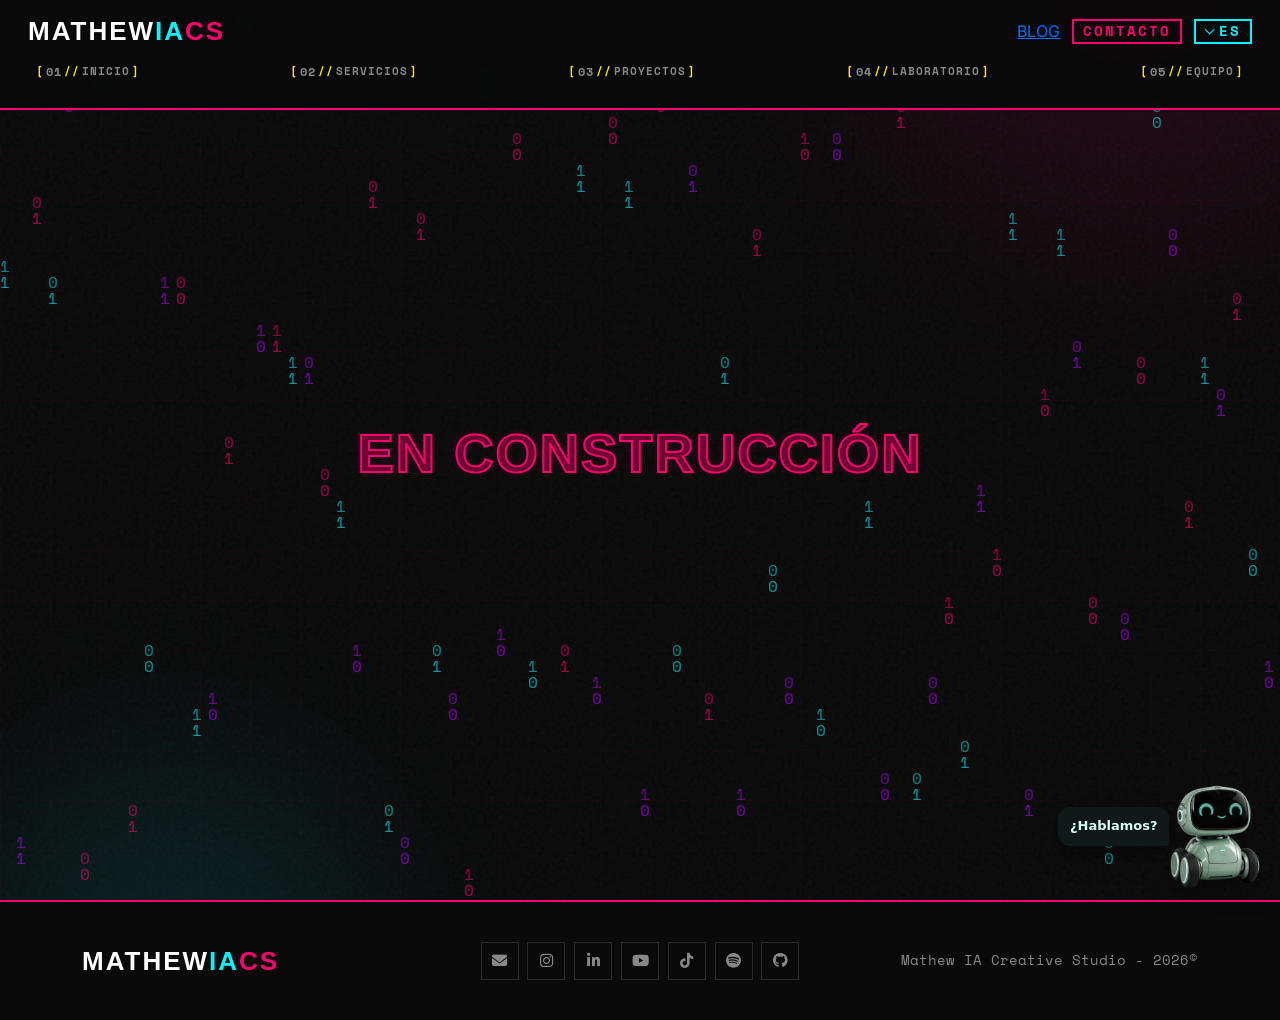
==== blog.html @ 9bd43b40 "Add files via upload" ====
<!DOCTYPE html>
<html lang="es">
<head>
    <meta charset="UTF-8">
    <meta name="viewport" content="width=device-width, initial-scale=1.0">
    <meta name="theme-color" content="#0a0a0a">
    <meta name="description" content="Blog de MATHEWIACS: ideas, procesos y experimentos sobre diseño, branding e inteligencia artificial.">
    <meta name="robots" content="index, follow">
    <meta property="og:type" content="website">
    <meta property="og:locale" content="es_ES">
    <meta property="og:title" content="MATHEWIACS | Blog">
    <meta property="og:description" content="Ideas, procesos y experimentos sobre diseño, branding e IA.">
    <link rel="icon" href="favicon.svg" type="image/svg+xml">
    <link rel="canonical" href="https://mathewiacs.com/blog.html">
    <meta property="og:url" content="https://mathewiacs.com/blog.html">
    <meta property="og:image" content="https://mathewiacs.com/og-image.png">
    <meta property="og:image:width" content="1200">
    <meta property="og:image:height" content="630">
    <meta name="twitter:card" content="summary_large_image">
    <title>MATHEWIACS | Blog</title>
    <link rel="preconnect" href="https://fonts.googleapis.com">
    <link rel="preconnect" href="https://fonts.gstatic.com" crossorigin>
    <link rel="preconnect" href="https://cdn.jsdelivr.net" crossorigin>
    <link href="https://cdn.jsdelivr.net/npm/bootstrap@5.3.0/dist/css/bootstrap.min.css" rel="stylesheet">
    <link rel="stylesheet" href="https://cdnjs.cloudflare.com/ajax/libs/font-awesome/6.4.0/css/all.min.css">
    <link href="https://fonts.googleapis.com/css2?family=Space+Mono:wght@400;700&family=Syncopate:wght@700&family=Inter:wght@400&display=swap" rel="stylesheet">
    <!-- global.css: hoja de estilos única de toda la web -->
    <link rel="stylesheet" href="assets/css/global.css">
</head>
<body>
    <div class="grid-bg"></div>
    <div class="noise"></div>

    <nav class="navbar navbar-expand-lg">
        <div class="container">
            <a class="navbar-brand" href="index.html" aria-label="MATHEWIACS"><span class="brand-main">MATHEW</span><span class="brand-ia">IA</span><span class="brand-cs">CS</span></a>
            <div class="header-actions">
                <a class="header-blog" href="blog.html" aria-current="page">BLOG</a>
                <a class="header-contact" href="contacto.html" data-i18n="k06">CONTACTO</a>
                <details class="language-picker">
                    <summary class="language-select" aria-label="Seleccionar idioma" data-i18n-aria="a01">
                        <span class="selected-language" aria-hidden="true"></span>
                    </summary>
                    <div class="language-options" role="radiogroup" aria-label="Idiomas disponibles" data-i18n-aria="a02">
                        <label class="language-option" lang="es"><input type="radio" name="language" value="es" checked><span>ES</span></label>
                        <label class="language-option" lang="en"><input type="radio" name="language" value="en"><span>EN</span></label>
                        <label class="language-option" lang="fr"><input type="radio" name="language" value="fr"><span>FR</span></label>
                        <label class="language-option" lang="it"><input type="radio" name="language" value="it"><span>IT</span></label>
                    </div>
                </details>
            </div>
            <div class="navbar-collapse" id="navbarNav">
                <ul class="navbar-nav ms-auto align-items-center">
                    <li class="nav-item">
                        <a class="nav-link" href="index.html"><span class="nav-mark" aria-hidden="true">[</span><span class="nav-index" aria-hidden="true">01</span><span class="nav-separator" aria-hidden="true">//</span><span class="nav-label" data-i18n="k01">INICIO</span><span class="nav-mark" aria-hidden="true">]</span></a>
                    </li>
                    <li class="nav-item">
                        <a class="nav-link" href="servicios.html"><span class="nav-mark" aria-hidden="true">[</span><span class="nav-index" aria-hidden="true">02</span><span class="nav-separator" aria-hidden="true">//</span><span class="nav-label" data-i18n="k02">SERVICIOS</span><span class="nav-mark" aria-hidden="true">]</span></a>
                    </li>
                    <li class="nav-item">
                        <a class="nav-link" href="proyectos.html"><span class="nav-mark" aria-hidden="true">[</span><span class="nav-index" aria-hidden="true">03</span><span class="nav-separator" aria-hidden="true">//</span><span class="nav-label" data-i18n="k03">PROYECTOS</span><span class="nav-mark" aria-hidden="true">]</span></a>
                    </li>
                    <li class="nav-item">
                        <a class="nav-link" href="laboratorio.html"><span class="nav-mark" aria-hidden="true">[</span><span class="nav-index" aria-hidden="true">04</span><span class="nav-separator" aria-hidden="true">//</span><span class="nav-label" data-i18n="k04">LABORATORIO</span><span class="nav-mark" aria-hidden="true">]</span></a>
                    </li>
                    <li class="nav-item">
                        <a class="nav-link" href="equipo.html"><span class="nav-mark" aria-hidden="true">[</span><span class="nav-index" aria-hidden="true">05</span><span class="nav-separator" aria-hidden="true">//</span><span class="nav-label" data-i18n="k05">EQUIPO</span><span class="nav-mark" aria-hidden="true">]</span></a>
                    </li>
                </ul>
            </div>
        </div>
    </nav>

    <main class="hero page-sec uc-main" id="inicio">
        <div class="container">
            <div class="hero-content">
                <h1>
                    <span class="hero-word" data-text="EN CONSTRUCCIÓN">EN CONSTRUCCIÓN</span>
                </h1>
            </div>
        </div>
    </main>

    <footer style="position:relative;z-index:1">
        <div class="container">
            <div class="footer-bottom">
                <a class="navbar-brand footer-brand" href="index.html" aria-label="MATHEWIACS"><span class="brand-main">MATHEW</span><span class="brand-ia">IA</span><span class="brand-cs">CS</span></a>
                <div class="footer-social-bottom">
                    <a href="contacto.html" aria-label="Enviar correo" data-i18n-aria="a05"><i class="fas fa-envelope" aria-hidden="true"></i></a>
                    <a href="https://www.instagram.com/Mathew.IA.CreativeStudio" target="_blank" rel="noopener noreferrer" aria-label="Instagram"><i class="fab fa-instagram" aria-hidden="true"></i></a>
                    <a href="#" aria-label="LinkedIn"><i class="fab fa-linkedin-in" aria-hidden="true"></i></a>
                    <a href="#" aria-label="YouTube"><i class="fab fa-youtube" aria-hidden="true"></i></a>
                    <a href="#" aria-label="TikTok"><i class="fab fa-tiktok"></i></a>
                    <a href="#" aria-label="Spotify"><i class="fab fa-spotify" aria-hidden="true"></i></a>
                    <a href="https://github.com/mthweagle" target="_blank" rel="noopener noreferrer" aria-label="GitHub del estudio MATHEWIACS" data-i18n-aria="a04"><i class="fab fa-github" aria-hidden="true"></i></a>
                </div>
                <p class="footer-copy">Mathew IA Creative Studio - 2026©</p>
            </div>
        </div>
    </footer>

    <script src="assets/js/index.js"></script>
<div id="theo-widget"><div class="theo-robot"><img alt="THEO, robot verde menta con ruedas y pantalla LED" class="theo-image" decoding="async" loading="lazy" fetchpriority="low" height="640" src="assets/img/theo-640.webp" width="640"/><button aria-controls="theo-face" aria-expanded="false" aria-label="Abrir conversación con THEO" class="theo-trigger" type="button"></button><span aria-hidden="true" class="theo-hint">¿Hablamos?</span><section aria-hidden="true" aria-label="Chat con THEO" class="theo-face" id="theo-face" role="region"><header class="theo-head"><span>THEO <span class="theo-status" id="theo-status">● EN LÍNEA</span></span><button aria-label="Cerrar conversación" class="theo-close" type="button">×</button></header><div aria-label="Mensajes" aria-live="polite" aria-relevant="additions" class="theo-messages" role="log"></div><form autocomplete="off" class="theo-form"><label class="theo-sr" for="theo-input">Tu mensaje</label><input class="theo-input" id="theo-input" maxlength="500" placeholder="Escribe aquí…" required=""/><button aria-label="Enviar mensaje" class="theo-send" type="submit">➤</button></form></section></div></div>
<script src="assets/js/theo-chatbot.js" defer></script>


    <canvas id="rain-fx" aria-hidden="true"></canvas>
    <script>
    /* Lluvia binaria: 0 y 1 en los colores corporativos (variables de index.css) */
    (function () {
        if (window.matchMedia('(prefers-reduced-motion: reduce)').matches) return;
        var cv = document.getElementById('rain-fx');
        var ctx = cv.getContext('2d');
        var W, H, dpr, cols = [], F = 16;
        var cs = getComputedStyle(document.documentElement);
        function col(name, fallback) { return (cs.getPropertyValue(name) || fallback).trim() || fallback; }
        var COLORS = [col('--neon-cyan', '#00f5ff'), col('--neon-purple', '#bd00ff'), col('--neon-pink', '#ff006e')];

        function resize() {
            dpr = Math.min(window.devicePixelRatio || 1, 2);
            W = window.innerWidth; H = window.innerHeight;
            cv.width = W * dpr; cv.height = H * dpr;
            ctx.setTransform(dpr, 0, 0, dpr, 0, 0);
            cols = [];
            for (var i = 0; i < Math.ceil(W / F); i++) cols.push(Math.random() * H / F | 0);
        }
        window.addEventListener('resize', resize);
        resize();

        var last = 0;
        function loop(t) {
            if (t - last > 45) {
                last = t;
                ctx.globalCompositeOperation = 'destination-out';
                ctx.fillStyle = 'rgba(0,0,0,0.12)';
                ctx.fillRect(0, 0, W, H);
                ctx.globalCompositeOperation = 'source-over';
                ctx.font = F + 'px "Space Mono", monospace';
                for (var i = 0; i < cols.length; i++) {
                    ctx.fillStyle = COLORS[i % 3];
                    ctx.fillText(Math.random() < 0.5 ? '0' : '1', i * F, cols[i] * F);
                    cols[i] = (cols[i] * F > H && Math.random() > 0.975) ? 0 : cols[i] + 1;
                }
            }
            requestAnimationFrame(loop);
        }
        requestAnimationFrame(loop);
    })();
    </script>

    <canvas id="cursor-fx" aria-hidden="true"></canvas>
    <script>
    /* Cursor Constelación: solo aparece mientras mueves el ratón y se apaga al parar */
    (function () {
        if (window.matchMedia('(prefers-reduced-motion: reduce)').matches) return;
        var cv = document.getElementById('cursor-fx');
        var ctx = cv.getContext('2d');
        var W, H, dpr;
        function resize() {
            dpr = Math.min(window.devicePixelRatio || 1, 2);
            W = window.innerWidth; H = window.innerHeight;
            cv.width = W * dpr; cv.height = H * dpr;
            ctx.setTransform(dpr, 0, 0, dpr, 0, 0);
        }
        window.addEventListener('resize', resize);
        resize();

        /* Colores corporativos: se leen de las variables de global.css */
        var cs = getComputedStyle(document.documentElement);
        function hex(name, fallback) {
            var h = (cs.getPropertyValue(name) || fallback).trim().replace('#', '');
            if (h.length !== 6) h = fallback.replace('#', '');
            return [0, 2, 4].map(function (i) { return parseInt(h.substr(i, 2), 16); });
        }
        var COLORS = [hex('--neon-cyan', '#00f5ff'), hex('--neon-purple', '#bd00ff'), hex('--neon-pink', '#ff006e')];

        var rnd = function (a, b) { return a + Math.random() * (b - a); };
        var pick = function () { return COLORS[(Math.random() * COLORS.length) | 0]; };
        var light = function (c, k) { return [c[0] + (255 - c[0]) * k, c[1] + (255 - c[1]) * k, c[2] + (255 - c[2]) * k]; };
        var rgba = function (c, a) { return 'rgba(' + (c[0] | 0) + ',' + (c[1] | 0) + ',' + (c[2] | 0) + ',' + Math.max(0, a) + ')'; };
        function glow(x, y, R, c, a) {
            var g = ctx.createRadialGradient(x, y, 0, x, y, R);
            g.addColorStop(0, rgba(light(c, .8), a));
            g.addColorStop(.3, rgba(c, a * .7));
            g.addColorStop(1, rgba(c, 0));
            ctx.fillStyle = g;
            ctx.beginPath(); ctx.arc(x, y, R, 0, 6.2832); ctx.fill();
        }

        var ps = [], LINK = 70, lastX = -1, lastY = -1, running = false, prev = 0;

        window.addEventListener('pointermove', function (e) {
            if (e.pointerType === 'touch') return;
            var x = e.clientX, y = e.clientY;
            if (lastX < 0) { lastX = x; lastY = y; return; }
            if (Math.hypot(x - lastX, y - lastY) < 5) return; // solo si el cursor se mueve de verdad
            lastX = x; lastY = y;
            for (var i = 0; i < 2; i++) ps.push({ x: x + rnd(-30, 30), y: y + rnd(-30, 30), vx: rnd(-.3, .3), vy: rnd(-.3, .3), life: 0, ttl: rnd(1100, 1800), col: pick() });
            if (ps.length > 70) ps.splice(0, ps.length - 70);
            if (!running) { running = true; prev = performance.now(); requestAnimationFrame(loop); }
        }, { passive: true });
        document.addEventListener('pointerleave', function () { lastX = -1; });

        function loop(now) {
            var dt = Math.min(48, now - prev); prev = now;
            var k = dt / 16;
            ctx.clearRect(0, 0, W, H);
            ctx.globalCompositeOperation = 'lighter';
            ctx.lineWidth = 1;
            for (var i = ps.length - 1; i >= 0; i--) {
                var p = ps[i]; p.life += dt;
                if (p.life >= p.ttl) { ps.splice(i, 1); continue; }
                p.x += p.vx * k; p.y += p.vy * k;
            }
            for (var a = 0; a < ps.length; a++) {
                var A = ps[a], la = 1 - A.life / A.ttl;
                for (var b = a + 1; b < ps.length; b++) {
                    var B = ps[b], d = Math.hypot(A.x - B.x, A.y - B.y);
                    if (d > LINK) continue;
                    ctx.strokeStyle = rgba(A.col, (1 - d / LINK) * Math.min(la, 1 - B.life / B.ttl) * .7);
                    ctx.beginPath(); ctx.moveTo(A.x, A.y); ctx.lineTo(B.x, B.y); ctx.stroke();
                }
                glow(A.x, A.y, 5, A.col, la);
            }
            ctx.globalCompositeOperation = 'source-over';
            if (ps.length) requestAnimationFrame(loop);
            else { running = false; ctx.clearRect(0, 0, W, H); }
        }
    })();
    </script>
</body>
</html>
---- assets/css/global.css ----
/* =========================================================
   MATHEWIACS · global.css  (v3 · hoja ÚNICA)
   Aquí vive TODO el estilo de la web. Ya no existen
   index.css, equipo.css, contacto.css ni theo-chatbot.css.

   ÍNDICE
   1. Variables
   2. Estilos de la web, en este orden:
      base · cabecera · hero · botones · servicios · footer ·
      página Equipo · páginas internas (lluvia y bloque «en
      construcción») · página Contacto · responsive
   3. THEO · widget del chatbot
   4. Cursor constelación y lluvia de fondo
   5. Footer: marca · redes · crédito
   6. Mejoras de rendimiento y accesibilidad
   ========================================================= */


/* ---------------------------------------------------------
   1. VARIABLES
   --------------------------------------------------------- */
:root {
    /* Fondos y grises */
    --void: #0a0a0a;
    --concrete: #1a1a1a;
    --steel: #2a2a2a;
    --ash: #888888;
    --smoke: #cccccc;
    --white: #ffffff;

    /* Neones de marca (el script del cursor también los lee) */
    --neon-pink: #ff006e;
    --neon-cyan: #00f5ff;
    --neon-yellow: #ffea00;   /* confirmado con el CSS original */
    --yellow: var(--neon-yellow);   /* alias que usa la página de contacto */
    --neon-purple: #bd00ff;

    --gradient-neon: linear-gradient(135deg, #ff006e 0%, #bd00ff 50%, #00f5ff 100%);

    /* Tipografías (las carga el HTML desde Google Fonts) */
    --font-mono:    'Space Mono', monospace;
    --font-display: 'Syncopate', sans-serif;
    --font-body:    'Inter', sans-serif;

    /* Capas */
    --z-cursor: 9998;

    /* Alto de la cabecera en móvil (el JS lo ajusta con el alto real) */
    --header-h: 108px;
}


/* ---------------------------------------------------------
   2. ESTILOS DE LA WEB
   --------------------------------------------------------- */

/* ---------- BASE ---------- */
* {
    margin: 0;
    padding: 0;
    box-sizing: border-box;
}

html {
    scroll-behavior: smooth;
}

body {
    font-family: var(--font-body);
    background: var(--void);
    color: var(--smoke);
    line-height: 1.6;
    overflow-x: hidden;
}

h1, h2, h3, h4, h5, h6 {
    font-family: var(--font-display);
    font-weight: 700;
    text-transform: uppercase;
    letter-spacing: 2px;
}

::-webkit-scrollbar {
    width: 8px;
}

::-webkit-scrollbar-track {
    background: var(--void);
    border-left: 1px solid var(--steel);
}

::-webkit-scrollbar-thumb {
    background: var(--neon-pink);
}

/* ---------- FONDO (rejilla y ruido) ---------- */
.grid-bg {
    position: fixed;
    top: 0;
    left: 0;
    width: 100%;
    height: 100%;
    background-image:
        linear-gradient(rgba(255, 0, 110, 0.03) 1px, transparent 1px),
        linear-gradient(90deg, rgba(255, 0, 110, 0.03) 1px, transparent 1px);
    background-size: 50px 50px;
    z-index: -2;
    pointer-events: none;
}

.noise {
    position: fixed;
    top: 0;
    left: 0;
    width: 100%;
    height: 100%;
    background: url("data:image/svg+xml,%3Csvg viewBox='0 0 256 256' xmlns='http://www.w3.org/2000/svg'%3E%3Cfilter id='noise'%3E%3CfeTurbulence type='fractalNoise' baseFrequency='0.9' numOctaves='4' stitchTiles='stitch'/%3E%3C/filter%3E%3Crect width='100%25' height='100%25' filter='url(%23noise)'/%3E%3C/svg%3E");
    opacity: 0.04;
    z-index: -1;
    pointer-events: none;
}

/* ---------- CABECERA ---------- */
.navbar {
    position: fixed;
    top: 0;
    left: 0;
    right: 0;
    background: rgba(10, 10, 10, 0.95);
    backdrop-filter: blur(10px);
    padding: 1.2rem 0;
    z-index: 1000;
    border-bottom: 2px solid var(--neon-pink);
}

.navbar-brand {
    display: inline-flex;
    flex-shrink: 0;
    align-items: center;
    height: 25px;
    font-family: var(--font-display);
    font-size: 26px;
    font-weight: 700;
    color: var(--white) !important;
    letter-spacing: 2px;
    line-height: 25px;
    position: relative;
    text-decoration: none;
}

.navbar-brand .brand-main { color: var(--white); }
.navbar-brand .brand-ia { color: var(--neon-cyan); }
.navbar-brand .brand-cs { color: var(--neon-pink); }

.navbar-brand::after {
    position: absolute;
    inset: 0;
    content: attr(aria-label);
    color: #fff200;
    opacity: 0;
    pointer-events: none;
    clip-path: inset(0 0 42% 0);
    text-shadow: 2px 0 #fff200;
    animation: brand-glitch 6s steps(1, end) infinite;
}

@keyframes brand-glitch {
    0% { opacity: 0; transform: translateX(0); }
    0.6% { opacity: 0.9; transform: translateX(-3px); }
    1.2% { opacity: 0; transform: translateX(2px); }
    2% { opacity: 0.85; transform: translateX(3px); }
    2.8% { opacity: 0; transform: translateX(-1px); }
    3.6% { opacity: 0.75; transform: translateX(-2px); }
    4.4%, 100% { opacity: 0; transform: translateX(0); }
}

.navbar > .container {
    display: flex;
    width: calc(100% - 2rem) !important;
    max-width: none !important;
    margin-inline: auto;
    flex-wrap: wrap;
    align-items: center;
    gap: 0.65rem 1rem;
}

.header-actions {
    display: flex;
    align-items: center;
    gap: 0.75rem;
    margin-left: auto;
}

.header-contact {
    display: inline-flex;
    align-items: center;
    justify-content: center;
    height: 25px;
    min-height: 25px;
    padding: 0 0.55rem;
    border: 2px solid var(--neon-pink);
    color: var(--neon-pink);
    font-family: var(--font-mono);
    font-size: 0.85rem;
    font-weight: 600;
    letter-spacing: 2px;
    text-decoration: none;
    white-space: nowrap;
    transition: background 0.2s, color 0.2s;
}

.header-contact:hover {
    background: var(--neon-pink);
    color: var(--white);
}

.language-picker {
    position: relative;
    display: inline-flex;
    align-items: center;
    height: 25px;
}

.language-picker > summary { list-style: none; }
.language-picker > summary::-webkit-details-marker { display: none; }

.language-picker::before {
    content: '';
    position: absolute;
    left: 0.75rem;
    top: 12px;
    width: 0.45rem;
    height: 0.45rem;
    border-right: 1.5px solid var(--neon-cyan);
    border-bottom: 1.5px solid var(--neon-cyan);
    transform: translateY(-70%) rotate(45deg);
    pointer-events: none;
}

.language-select {
    display: inline-flex;
    align-items: center;
    width: 58px;
    height: 25px;
    padding: 0 0.2rem 0 1.45rem;
    border: 2px solid var(--neon-cyan);
    background: rgba(10, 10, 10, 0.96);
    color: var(--neon-cyan);
    font-family: var(--font-mono);
    font-size: 0.85rem;
    font-weight: 600;
    letter-spacing: 2px;
    line-height: 1;
    text-align: left;
    cursor: pointer;
}

.language-select:focus-visible,
.language-option:focus-within {
    outline: 1px solid var(--neon-cyan);
    outline-offset: 2px;
}

.selected-language { font-size: 0; }
.selected-language::before {
    content: 'ES';
    font-size: 0.85rem;
    font-weight: 600;
    letter-spacing: 2px;
}

.language-picker:has(input[value="en"]:checked) .selected-language::before { content: 'EN'; }
.language-picker:has(input[value="fr"]:checked) .selected-language::before { content: 'FR'; }
.language-picker:has(input[value="it"]:checked) .selected-language::before { content: 'IT'; }

.language-options {
    position: absolute;
    z-index: 1050;
    top: calc(100% + 4px);
    left: 0;
    width: 100%;
    padding: 0.25rem;
    border: 1px solid var(--neon-cyan);
    background: #0a0a0a;
    box-shadow: 0 8px 24px rgba(0, 0, 0, 0.55);
    display: none;
}

.language-picker[open] .language-options { display: block; }

.language-option {
    position: relative;
    display: block;
    width: 100%;
    padding: 0.5rem 0.6rem;
    border-left: 2px solid transparent;
    background: transparent;
    color: var(--ash);
    font-family: var(--font-mono);
    font-size: 0.85rem;
    font-weight: 600;
    letter-spacing: 2px;
    text-align: left;
    cursor: pointer;
}

.language-option input {
    position: absolute;
    width: 1px;
    height: 1px;
    opacity: 0;
}

.language-option:hover {
    background: rgba(255, 255, 255, 0.08);
    color: var(--white);
}

.language-option:has(input:checked) {
    border-left-color: var(--neon-cyan);
    color: var(--neon-cyan);
}

.navbar > .container > .navbar-collapse {
    display: flex !important;
    flex: 0 0 100%;
    flex-basis: 100% !important;
    width: 100%;
    min-width: 0;
}

.navbar-nav {
    width: 100%;
    flex-direction: row;
    flex-wrap: nowrap;
    justify-content: space-between;
    gap: 0.15rem;
}

.nav-link {
    display: flex;
    flex-direction: row;
    align-items: center;
    gap: 0.18em;
    color: var(--ash) !important;
    margin-left: 0;
    padding-inline: 0.25rem;
    font-family: var(--font-mono);
    font-size: 0.68rem;
    font-weight: 600;
    text-transform: uppercase;
    letter-spacing: 1px;
    transition: color 0.3s;
    position: relative;
    white-space: nowrap;
    text-decoration: none;
}

.nav-link:focus {
    outline: none;
}

.nav-index {
    font-size: 12px;
    line-height: 1;
    letter-spacing: 0.08em;
}

.nav-label { white-space: nowrap; }

.nav-link::before,
.nav-link::after { content: none; }

.nav-link .nav-mark,
.nav-link .nav-separator {
    color: var(--neon-yellow) !important;
}

.nav-link .nav-index,
.nav-link .nav-label {
    color: var(--ash) !important;
}

.nav-link.active .nav-mark,
.nav-link.active .nav-separator {
    color: var(--ash) !important;
}

.nav-link.active .nav-index,
.nav-link.active .nav-label {
    color: var(--neon-yellow) !important;
}

.nav-link:focus-visible {
    outline: 2px solid var(--neon-cyan);
    outline-offset: 4px;
}

/* ---------- HERO ---------- */
.hero {
    min-height: 100vh;
    display: flex;
    align-items: center;
    position: relative;
    padding: 140px 0 80px;
    overflow: hidden;
    background: var(--void);
}

.hero::before {
    content: '';
    position: absolute;
    top: -50%;
    right: -20%;
    width: 800px;
    height: 800px;
    background: radial-gradient(circle, rgba(255, 0, 110, 0.15) 0%, transparent 70%);
    filter: blur(60px);
    animation: pulse 8s ease-in-out infinite;
}

.hero::after {
    content: '';
    position: absolute;
    bottom: -40%;
    left: -10%;
    width: 600px;
    height: 600px;
    background: radial-gradient(circle, rgba(0, 245, 255, 0.12) 0%, transparent 70%);
    filter: blur(60px);
    animation: pulse 10s ease-in-out infinite reverse;
}

@keyframes pulse {
    0%, 100% { opacity: 0.5; transform: scale(1); }
    50% { opacity: 0.8; transform: scale(1.1); }
}

.hero-content {
    position: relative;
    z-index: 1;
}

.hero h1 {
    font-size: 5rem;
    line-height: 0.95;
    margin-bottom: 2rem;
    color: var(--white);
    position: relative;
}

.hero h1 .hero-bracket,
.hero h1 .hero-percent,
.hero h1 .hero-word {
    color: transparent;
    -webkit-text-stroke: 2px;
    position: relative;
    display: inline-block;
    vertical-align: baseline;
}

.hero h1 .hero-bracket {
    -webkit-text-stroke-color: var(--neon-yellow);
    text-shadow:
        0 0 3px rgba(255, 234, 0, 0.35),
        0 0 8px rgba(255, 234, 0, 0.15);
}

.hero h1 .hero-percent {
    -webkit-text-stroke-color: var(--white);
    text-shadow:
        0 0 3px rgba(255, 255, 255, 0.35),
        0 0 8px rgba(255, 255, 255, 0.15);
}

.hero h1 .hero-word {
    -webkit-text-stroke-color: var(--neon-pink);
    text-shadow:
        0 0 3px rgba(255, 0, 110, 0.35),
        0 0 8px rgba(255, 0, 110, 0.15);
}

.hero h1 .hero-word[data-text="SINTÉTICO"] {
    animation: neon-flicker 10s linear infinite;
}

@keyframes neon-flicker {
    0%   { opacity: 1; }
    1%   { opacity: 0.15; }
    2%   { opacity: 1; }
    3%   { opacity: 0.2; }
    4%   { opacity: 0.9; }
    5%   { opacity: 0.1; }
    6%   { opacity: 1; }
    7%   { opacity: 0.3; }
    8%   { opacity: 1; }
    9%   { opacity: 0.15; }
    10%  { opacity: 0; }
    11%  { opacity: 0.5; }
    12%  { opacity: 1; }
    100% { opacity: 1; }
}

.hero-description {
    font-family: var(--font-mono);
    font-size: 1.1rem;
    color: var(--ash);
    max-width: 700px;
    margin-bottom: 3rem;
    line-height: 1.9;
    border-left: 3px solid var(--neon-yellow);
    padding-left: 1.5rem;
}

.hero-yellow { color: var(--neon-yellow); }

.hero-buttons {
    display: flex;
    gap: 1.5rem;
    flex-wrap: wrap;
    margin-bottom: 4rem;
}

/* ---------- BOTONES ---------- */
.btn-brutal {
    background: var(--neon-pink);
    color: var(--white);
    padding: 1.2rem 3rem;
    border: none;
    font-family: var(--font-mono);
    font-weight: 700;
    font-size: 1rem;
    text-transform: uppercase;
    letter-spacing: 2px;
    text-decoration: none;
    display: inline-flex;
    align-items: center;
    gap: 0.8rem;
    transition: all 0.3s;
    position: relative;
    overflow: hidden;
}

.btn-brutal::before {
    content: '';
    position: absolute;
    top: 0;
    left: -100%;
    width: 100%;
    height: 100%;
    background: linear-gradient(90deg, transparent, rgba(255,255,255,0.2), transparent);
    transition: left 0.5s;
}

.btn-brutal:hover::before { left: 100%; }

.btn-brutal:hover {
    box-shadow: 0 0 40px rgba(255, 0, 110, 0.6);
    transform: translateY(-3px);
    color: var(--white);
}

.btn-brutal-outline {
    background: transparent;
    color: var(--neon-cyan);
    padding: 1.2rem 3rem;
    border: 2px solid var(--neon-cyan);
    font-family: var(--font-mono);
    font-weight: 700;
    font-size: 1rem;
    text-transform: uppercase;
    letter-spacing: 2px;
    text-decoration: none;
    display: inline-flex;
    align-items: center;
    gap: 0.8rem;
    transition: all 0.3s;
}

.btn-brutal-outline:hover {
    background: var(--neon-cyan);
    color: var(--void);
    box-shadow: 0 0 40px rgba(0, 245, 255, 0.5);
    transform: translateY(-3px);
}

/* ---------- SERVICIOS ---------- */
.services {
    padding: 140px 0;
    background: var(--concrete);
    position: relative;
    border-top: 1px solid var(--steel);
    border-bottom: 1px solid var(--steel);
}

.section-header { margin-bottom: 5rem; }

.section-label {
    display: inline-block;
    background: var(--neon-purple);
    color: var(--white);
    padding: 0.5rem 1.5rem;
    font-family: var(--font-mono);
    font-size: 0.8rem;
    font-weight: 700;
    text-transform: uppercase;
    letter-spacing: 2px;
    margin-bottom: 1.5rem;
}

.section-header h2 {
    font-size: 3.5rem;
    color: var(--white);
    margin-bottom: 1.5rem;
}

.section-header p {
    font-family: var(--font-mono);
    color: var(--ash);
    font-size: 1rem;
    max-width: 600px;
    line-height: 1.8;
}

.services-grid {
    display: grid;
    grid-template-columns: repeat(auto-fit, minmax(350px, 1fr));
    gap: 2rem;
}

.service-card {
    background: var(--void);
    border: 1px solid var(--steel);
    padding: 2.5rem;
    transition: all 0.4s;
    position: relative;
    overflow: hidden;
}

.service-card::before {
    content: '';
    position: absolute;
    top: 0;
    left: 0;
    width: 3px;
    height: 0;
    background: var(--gradient-neon);
    transition: height 0.4s;
}

.service-card:hover::before { height: 100%; }

.service-card:hover {
    border-color: var(--neon-pink);
    box-shadow: 0 0 30px rgba(255, 0, 110, 0.2);
    transform: translateY(-5px);
}

.service-icon {
    width: 70px;
    height: 70px;
    background: var(--void);
    border: 2px solid var(--neon-cyan);
    display: flex;
    align-items: center;
    justify-content: center;
    font-size: 2rem;
    color: var(--neon-cyan);
    margin-bottom: 1.5rem;
}

.service-card:nth-child(2) .service-icon { border-color: var(--neon-pink); color: var(--neon-pink); }
.service-card:nth-child(3) .service-icon { border-color: var(--neon-purple); color: var(--neon-purple); }

.service-card h3 {
    font-size: 1.4rem;
    margin-bottom: 1rem;
    color: var(--white);
}

.service-card p {
    font-family: var(--font-mono);
    color: var(--ash);
    margin-bottom: 1.5rem;
    line-height: 1.8;
    font-size: 0.9rem;
}

.service-tags {
    display: flex;
    flex-wrap: wrap;
    gap: 0.5rem;
}

.service-tag {
    background: transparent;
    border: 1px solid var(--steel);
    color: var(--ash);
    padding: 0.4rem 1rem;
    font-family: var(--font-mono);
    font-size: 0.75rem;
    text-transform: uppercase;
    letter-spacing: 1px;
    transition: all 0.3s;
}

.service-tag:hover {
    border-color: var(--neon-cyan);
    color: var(--neon-cyan);
}

/* ---------- FOOTER ---------- */
footer {
    background: var(--void);
    padding: 2.5rem 0;
    border-top: 2px solid var(--neon-pink);
}

.footer-bottom {
    display: grid;
    grid-template-columns: minmax(0, 1fr) 150px minmax(0, 1fr);
    align-items: center;
    gap: 24px;
    font-family: var(--font-mono);
    color: var(--ash);
    font-size: 0.85rem;
}

.footer-bottom p {
    margin: 0;
}

.footer-bottom > p { justify-self: start; }

.footer-social-bottom {
    display: flex;
    gap: 0.55rem;
    justify-self: end;
}

.footer-social-bottom a {
    width: 38px;
    height: 38px;
    background: transparent;
    border: 1px solid var(--steel);
    display: flex;
    align-items: center;
    justify-content: center;
    color: var(--ash);
    transition: all 0.3s;
    font-size: 0.95rem;
    text-decoration: none;
}

.footer-social-bottom a:hover {
    border-color: var(--neon-yellow);
    color: var(--neon-yellow);
    box-shadow: 0 0 20px rgba(255, 234, 0, 0.4);
}

/* ---------- RESPONSIVE ---------- */
@media (max-width: 992px) {
    .hero h1 { font-size: 3.5rem; }
    .services-grid { grid-template-columns: 1fr; }
}

@media (max-width: 768px) {
    .navbar > .container { flex-wrap: wrap; }
    .navbar-brand { font-size: 1.1rem; }
    .navbar > .container > .navbar-collapse {
        flex-basis: 100% !important;
        width: 100%;
    }
    .navbar-nav {
        width: 100%;
        flex-wrap: wrap;
        justify-content: flex-start;
        gap: 0.25rem 0.5rem;
    }
    .nav-link { margin-left: 0; font-size: 0.75rem; }
    .hero h1 { font-size: 2.5rem; }
    .hero-description { font-size: 1rem; }
    .section-header h2 { font-size: 2.3rem; }
}

/* ===== Mapa animado del footer ===== */
.footer-location-map {
    width: 150px;
    justify-self: center;
    color: var(--neon-yellow);
    line-height: 0;
}

.footer-location-map svg {
    display: block;
    width: 100%;
    height: auto;
    overflow: visible;
}

.fm-land {
    fill: none;
    stroke: currentColor;
    stroke-width: 3.5;
    stroke-linejoin: round;
    filter: url(#fm-neon);
}

.fm-pin {
    fill: currentColor;
    filter: url(#fm-neon);
}

.fm-wave {
    fill: none;
    stroke: currentColor;
    transform-box: view-box;
    transform-origin: 340px 814px;
    animation: fm-ripple 3.6s linear infinite;
    filter: url(#fm-neon);
}

.fm-wave:nth-child(2) { animation-delay: -0.72s; }
.fm-wave:nth-child(3) { animation-delay: -1.44s; }
.fm-wave:nth-child(4) { animation-delay: -2.16s; }
.fm-wave:nth-child(5) { animation-delay: -2.88s; }

@keyframes fm-ripple {
    0%   { transform: scale(0.06); opacity: 1;    stroke-width: 10; }
    20%  { opacity: 0.8;  stroke-width: 8; }
    45%  { opacity: 0.5;  stroke-width: 6; }
    70%  { opacity: 0.25; stroke-width: 4; }
    90%  { opacity: 0.07; stroke-width: 3; }
    100% { transform: scale(1); opacity: 0; stroke-width: 2; }
}

@media (max-width: 991px) {
    .footer-bottom { grid-template-columns: 1fr 120px 1fr; gap: 16px; }
    .footer-location-map { width: 120px; }
    .footer-social-bottom { flex-wrap: wrap; justify-content: flex-end; }
}

@media (max-width: 600px) {
    .footer-bottom { grid-template-columns: 1fr 1fr; gap: 22px 12px; }
    .footer-location-map { grid-column: 1 / -1; grid-row: 1; width: 125px; }
    .footer-bottom > p { grid-column: 1; grid-row: 2; font-size: 0.7rem; }
    .footer-social-bottom { grid-column: 2; grid-row: 2; }
}

/* Idiomas: palabras más largas en el título del hero */
@media (min-width: 993px) {
    html[lang="fr"] .hero h1 { font-size: 4.2rem; }
}

@media (prefers-reduced-motion: reduce) {
    .navbar-brand::after { animation: none; }
    .fm-wave { animation: none; opacity: 0.2; stroke-width: 3; }
    .fm-wave:nth-child(2) { transform: scale(0.65); }
    .fm-wave:nth-child(3) { transform: scale(0.35); }
    .fm-wave:nth-child(n+4) { display: none; }
}


/* ---------- PÁGINA EQUIPO ---------- */
.team {
    padding: 140px 0;
    background: var(--concrete);
    position: relative;
    border-top: 1px solid var(--steel);
    border-bottom: 1px solid var(--steel);
}

.team-header { margin-bottom: 5rem; }

.team-header h2 {
    font-size: 3.5rem;
    color: var(--white);
    margin-bottom: 1.5rem;
}

.team-header p {
    font-family: var(--font-mono);
    color: var(--ash);
    font-size: 1rem;
    max-width: 700px;
    line-height: 1.8;
}

.team-grid {
    display: grid;
    grid-template-columns: repeat(auto-fit, minmax(380px, 1fr));
    gap: 3rem;
    max-width: 1000px;
    margin: 0 auto;
}

.team-card {
    background: var(--void);
    border: 1px solid var(--steel);
    padding: 3rem 2.5rem;
    text-align: center;
    transition: all 0.4s;
    position: relative;
    overflow: hidden;
}

.team-card::before {
    content: '';
    position: absolute;
    top: 0;
    left: 0;
    width: 100%;
    height: 3px;
    background: var(--gradient-neon);
    transform: scaleX(0);
    transition: transform 0.4s;
}

.team-card:hover::before { transform: scaleX(1); }

.team-card:hover {
    border-color: var(--neon-pink);
    box-shadow: 0 0 40px rgba(255, 0, 110, 0.2);
    transform: translateY(-10px);
}

.team-card.lara:hover {
    border-color: var(--neon-purple);
    box-shadow: 0 0 40px rgba(189, 0, 255, 0.25);
}

.team-card h3 {
    font-size: 1.8rem;
    margin-bottom: 0.8rem;
    color: var(--white);
}

.team-role {
    font-family: var(--font-mono);
    color: var(--neon-pink);
    font-weight: 600;
    margin-bottom: 1.5rem;
    font-size: 0.9rem;
    text-transform: uppercase;
    letter-spacing: 1px;
}

.team-card.lara .team-role { color: var(--neon-purple); }

.team-bio {
    font-family: var(--font-mono);
    color: var(--ash);
    margin-bottom: 2rem;
    line-height: 1.9;
    font-size: 0.9rem;
}

.team-status {
    display: inline-flex;
    align-items: center;
    gap: 0.8rem;
    background: transparent;
    border: 1px solid var(--neon-purple);
    color: var(--neon-purple);
    padding: 0.6rem 1.3rem;
    font-family: var(--font-mono);
    font-weight: 700;
    font-size: 0.8rem;
    text-transform: uppercase;
    letter-spacing: 1px;
    margin-bottom: 1.5rem;
}

.team-status .loading-dots {
    display: flex;
    gap: 4px;
}

.team-status .dot {
    width: 6px;
    height: 6px;
    background: var(--neon-purple);
    animation: pulse-dot 1.5s ease-in-out infinite;
}

.team-status .dot:nth-child(2) { animation-delay: 0.2s; }
.team-status .dot:nth-child(3) { animation-delay: 0.4s; }

@keyframes pulse-dot {
    0%, 100% { opacity: 0.3; }
    50% { opacity: 1; }
}

.team-social {
    display: flex;
    justify-content: center;
    gap: 0.8rem;
}

.team-social a {
    width: 45px;
    height: 45px;
    background: transparent;
    border: 1px solid var(--steel);
    display: flex;
    align-items: center;
    justify-content: center;
    color: var(--ash);
    transition: all 0.3s;
    font-size: 1.1rem;
}

.team-social a:hover {
    border-color: var(--neon-pink);
    color: var(--neon-pink);
    box-shadow: 0 0 20px rgba(255, 0, 110, 0.4);
}

.team-card.lara .team-social a:hover {
    border-color: var(--neon-purple);
    color: var(--neon-purple);
    box-shadow: 0 0 20px rgba(189, 0, 255, 0.4);
}

.coming-soon-brutal {
    display: inline-block;
    margin-top: 1.5rem;
    background: transparent;
    border: 1px solid var(--neon-purple);
    color: var(--neon-purple);
    padding: 0.6rem 1.5rem;
    font-family: var(--font-mono);
    font-weight: 700;
    font-size: 0.8rem;
    text-transform: uppercase;
    letter-spacing: 2px;
    position: relative;
    overflow: hidden;
}

.coming-soon-brutal::before {
    content: '';
    position: absolute;
    top: 0;
    left: -100%;
    width: 100%;
    height: 100%;
    background: linear-gradient(90deg, transparent, rgba(189, 0, 255, 0.2), transparent);
    animation: shimmer 2.5s infinite;
}

@keyframes shimmer {
    0% { left: -100%; }
    100% { left: 100%; }
}

.lara-section {
    padding: 140px 0;
    background: var(--void);
    display: none;
}

.lara-section.active {
    display: block;
    animation: fadeIn 0.5s ease;
}

@keyframes fadeIn {
    from { opacity: 0; transform: translateY(20px); }
    to { opacity: 1; transform: translateY(0); }
}

.talents-header { margin-bottom: 5rem; }

.talents-header h2 {
    font-size: 3.5rem;
    color: var(--white);
    margin-bottom: 1.5rem;
}

.talents-header p {
    font-family: var(--font-mono);
    color: var(--ash);
    font-size: 1rem;
    max-width: 750px;
    line-height: 1.9;
}

.talents-grid {
    display: grid;
    grid-template-columns: repeat(auto-fit, minmax(300px, 1fr));
    gap: 2rem;
    max-width: 1200px;
    margin: 0 auto;
}

.talent-card {
    background: var(--concrete);
    border: 1px solid var(--steel);
    padding: 2.5rem 2rem;
    text-align: center;
    transition: all 0.4s;
}

.talent-card:hover {
    border-color: var(--neon-cyan);
    box-shadow: 0 0 30px rgba(0, 245, 255, 0.2);
    transform: translateY(-8px);
}

.talent-card:nth-child(2):hover {
    border-color: var(--neon-pink);
    box-shadow: 0 0 30px rgba(255, 0, 110, 0.2);
}

.talent-card:nth-child(3):hover {
    border-color: var(--neon-purple);
    box-shadow: 0 0 30px rgba(189, 0, 255, 0.2);
}

.talent-icon {
    width: 80px;
    height: 80px;
    background: var(--void);
    border: 2px solid var(--neon-cyan);
    display: flex;
    align-items: center;
    justify-content: center;
    font-size: 2.2rem;
    color: var(--neon-cyan);
    margin: 0 auto 1.5rem;
}

.talent-card:nth-child(2) .talent-icon { border-color: var(--neon-pink); color: var(--neon-pink); }
.talent-card:nth-child(3) .talent-icon { border-color: var(--neon-purple); color: var(--neon-purple); }

.talent-card h3 {
    font-size: 1.3rem;
    margin-bottom: 1rem;
    color: var(--white);
}

.talent-card p {
    font-family: var(--font-mono);
    color: var(--ash);
    font-size: 0.85rem;
    line-height: 1.8;
}

.talent-card.berlin {
    grid-column: span 1;
    background: linear-gradient(135deg, rgba(189, 0, 255, 0.1) 0%, rgba(0, 245, 255, 0.1) 100%);
    border: 1px solid var(--neon-purple);
}

.talent-card.berlin .talent-icon { border-color: var(--neon-purple); color: var(--neon-purple); }

.talent-card.berlin:hover {
    border-color: var(--neon-purple);
    box-shadow: 0 0 40px rgba(189, 0, 255, 0.3);
}

@media (max-width: 992px) {
    .talents-grid { grid-template-columns: repeat(auto-fit, minmax(280px, 1fr)); }
    .team-grid { grid-template-columns: 1fr; max-width: 450px; }
}

/* ===== Fotos del equipo (recuadro cuadrado exacto) ===== */
.team-photo-container {
    width: 180px;
    height: 180px;
    aspect-ratio: 1 / 1;
    margin: 0 auto 2rem;
}

.team-photo {
    display: block;
    width: 100%;
    height: 100%;
    object-fit: cover;
    object-position: 50% 30%;
    border: 2px solid var(--neon-pink);
}

/* ===== Ficha de THEO (mascota, ancho completo) ===== */
.team-card.theo {
    grid-column: 1 / -1;
    display: grid;
    grid-template-columns: 1fr 180px 1fr;
    align-items: center;
    gap: 2.5rem;
    padding: 2.5rem;
    text-align: left;
}

.team-card.theo:hover {
    border-color: var(--neon-cyan);
    box-shadow: 0 0 40px rgba(0, 245, 255, 0.2);
}

.team-card.theo .team-role {
    color: var(--neon-cyan);
    margin-bottom: 1rem;
}

.team-card.theo .team-bio { margin-bottom: 0; }

.theo-avatar {
    width: 180px;
    height: 180px;
    aspect-ratio: 1 / 1;
    display: flex;
    align-items: center;
    justify-content: center;
    border: 2px solid var(--neon-cyan);
    background: var(--void);
    font-family: var(--font-display);
    font-size: 3rem;
    font-weight: 700;
    letter-spacing: 0.1em;
    color: var(--neon-cyan);
}

/* X X: 5 colores, cambia cada 2 s y vuelve al primero */
.theo-avatar span {
    text-shadow: 0 0 8px currentColor;
    animation: theo-x-colors 10s steps(1, end) infinite;
}

@keyframes theo-x-colors {
    0%   { color: #00f5ff; } /* cyan */
    20%  { color: #ff006e; } /* rosa */
    40%  { color: #ffea00; } /* amarillo */
    60%  { color: #bd00ff; } /* violeta */
    80%  { color: #5cffb1; } /* menta */
}

.theo-status {
    border-color: var(--neon-cyan);
    color: var(--neon-cyan);
}

.theo-status .dot { background: var(--neon-cyan); }

.theo-traits {
    list-style: none;
    font-family: var(--font-mono);
    font-size: 0.85rem;
    line-height: 1.9;
    color: var(--ash);
}

.theo-traits li::before {
    content: '// ';
    color: var(--neon-cyan);
}

@media (max-width: 992px) {
    .team-card.theo {
        grid-template-columns: 1fr;
        justify-items: center;
        gap: 1.75rem;
        padding: 3rem 2.5rem;
        text-align: center;
    }
    .theo-avatar { order: -1; }
}

/* ===== Efecto escáner + glitch (foto de Lara) ===== */
.scan-photo {
    position: relative;
    overflow: hidden;
    border: 2px solid var(--neon-purple);
}

.scan-photo .team-photo-lara {
    border: 0;
    animation: lara-img-glitch 6s steps(1, end) infinite;
}

.scan-line {
    position: absolute;
    top: 0;
    left: 0;
    width: 100%;
    height: 2px;
    background: #bd00ff;
    box-shadow:
        0 0 8px 1px #bd00ff,
        0 0 20px 4px rgba(189, 0, 255, 0.55);
    z-index: 2;
    pointer-events: none;
    animation:
        lara-scan 6s ease-in-out infinite,
        lara-line-glitch 6s steps(1, end) infinite;
}

/* reflejo de luz alrededor de la línea */
.scan-line::before {
    content: '';
    position: absolute;
    left: 0;
    right: 0;
    top: -26px;
    height: 54px;
    background: linear-gradient(
        to bottom,
        rgba(189, 0, 255, 0) 0%,
        rgba(189, 0, 255, 0.30) 50%,
        rgba(189, 0, 255, 0) 100%
    );
    mix-blend-mode: screen;
}

.scan-glitch {
    position: absolute;
    inset: 0;
    z-index: 3;
    pointer-events: none;
    opacity: 0;
    mix-blend-mode: screen;
    background:
        linear-gradient(90deg, rgba(0, 245, 255, 0.55), rgba(0, 245, 255, 0.55)) 0 18% / 100% 6px no-repeat,
        linear-gradient(90deg, rgba(255, 0, 110, 0.50), rgba(255, 0, 110, 0.50)) 0 47% / 100% 4px no-repeat,
        linear-gradient(90deg, rgba(189, 0, 255, 0.60), rgba(189, 0, 255, 0.60)) 0 72% / 100% 8px no-repeat;
    animation: lara-bars-glitch 6s steps(1, end) infinite;
}

/* de arriba a abajo (3 s) y de abajo a arriba (3 s) */
@keyframes lara-scan {
    0%   { transform: translateY(0); }
    50%  { transform: translateY(174px); }
    100% { transform: translateY(0); }
}

/* glitch cada 6 s, dura ~0,5 s */
@keyframes lara-img-glitch {
    0%, 60%   { transform: none; filter: none; }
    60.5%     { transform: translateX(-5px) skewX(-3deg); filter: hue-rotate(30deg) saturate(1.8); }
    62%       { transform: none; filter: none; }
    63.5%     { transform: translateX(6px); filter: hue-rotate(-40deg) contrast(1.4); }
    65%       { transform: none; filter: none; }
    66.5%     { transform: translateX(-2px); filter: brightness(1.5); }
    68%, 100% { transform: none; filter: none; }
}

@keyframes lara-line-glitch {
    0%, 60%   { translate: 0 0; opacity: 1; }
    60.5%     { translate: -6px 0; opacity: 0.5; }
    62%       { translate: 0 0; opacity: 1; }
    63.5%     { translate: 7px 0; opacity: 0.3; }
    65%       { translate: 0 0; opacity: 1; }
    66.5%     { translate: -3px 0; opacity: 0.7; }
    68%, 100% { translate: 0 0; opacity: 1; }
}

@keyframes lara-bars-glitch {
    0%, 60%   { opacity: 0; transform: none; }
    60.5%     { opacity: 1; transform: translateX(-4px); }
    62%       { opacity: 0; }
    63.5%     { opacity: 1; transform: translateX(5px); }
    65%       { opacity: 0; }
    66.5%     { opacity: 0.8; transform: translateX(-2px); }
    68%, 100% { opacity: 0; transform: none; }
}

/* Equipo: sin movimiento si el usuario lo pide */
@media (prefers-reduced-motion: reduce) {
    .scan-photo .team-photo-lara,
    .scan-line,
    .scan-glitch { animation: none; }
    .scan-line { top: 50%; }
    .theo-avatar span { animation: none; }
}

/* THEO: fotografía en el avatar original */
.theo-avatar img {display:block;width:100%;height:100%;object-fit:contain;object-position:center;}

/* ---------- MÓVIL: cabecera compacta ---------- */
/* ===== Móvil: cabecera compacta que no tapa el contenido ===== */
@media (max-width: 768px) {
    html { scroll-padding-top: calc(var(--header-h) + 12px); }
    body { padding-top: var(--header-h); }
    .hero, .lab, .team { padding-top: 1.5rem; }
    .navbar { padding: .55rem 0; }
    .navbar > .container { gap: .35rem .6rem; width: calc(100% - 1.5rem) !important; }
    .navbar-brand { font-size: .95rem; letter-spacing: 1px; }
    .header-actions { gap: .5rem; }
    .header-contact { font-size: .75rem; letter-spacing: 1px; padding: 0 .45rem; }
    .navbar > .container > .navbar-collapse { min-width: 0; overflow: hidden; }
    .navbar-nav {
flex-wrap: nowrap;
justify-content: flex-start;
gap: .1rem .6rem;
overflow-x: auto;
-webkit-overflow-scrolling: touch;
scrollbar-width: none;
padding-bottom: 2px;
    }
    .navbar-nav::-webkit-scrollbar { display: none; }
    .navbar-nav > * { flex: 0 0 auto; }
    .navbar-nav .nav-link { font-size: .68rem; }
}
@media (max-width: 760px) {
    main { padding-top: 28px; }                                   /* página de contacto */
    #form-title { scroll-margin-top: calc(var(--header-h) + 16px); }
}


/* ---------------------------------------------------------
   PÁGINAS INTERNAS (servicios, proyectos, laboratorio)
   Lluvia de fondo, secciones sobre ella y bloque «en construcción»
   (Servicios, Proyectos y Laboratorio, hasta tener su contenido).
   --------------------------------------------------------- */
.page-sec{position:relative;z-index:1}
.page-intro{padding-top:140px}
.uc-main{min-height:100vh;display:flex;align-items:center;justify-content:center;text-align:center;padding:100px 16px 60px}
.uc-main{background:transparent}
.uc-main h1{font-size:clamp(1.3rem,5vw,3.4rem);line-height:1.1}
.uc-main .hero-word,.uc-main .hero-bracket{font-size:inherit}
.uc-main .hero-word{word-break:break-word}

/* ---------------------------------------------------------
   PÁGINA CONTACTO  (<body class="page-contacto">)
   Solo el contenido propio de la página (texto, tarjeta y
   formulario). La cabecera y el footer son los de TODA la web.
   Va acotado con :where(): no suma especificidad y no afecta
   a las demás páginas.
   --------------------------------------------------------- */
body.page-contacto {
    color-scheme: dark;
    min-height: 100vh;
    margin: 0;
    background-color: var(--void);
    color: var(--white);
    font-family: Inter, sans-serif;
}

:where(body.page-contacto) main a {
    color: inherit;
}

:where(body.page-contacto) main {
    position: relative;
    width: min(1180px, calc(100% - 40px));
    min-height: calc(100vh - 77px);
    margin: 0 auto;
    display: grid;
    grid-template-columns: minmax(0, .88fr) minmax(0, 1.12fr);
    align-items: center;
    gap: clamp(32px, 7vw, 96px);
    padding: 166px 0 80px;
}

:where(body.page-contacto) .intro {
    position: relative;
    z-index: 1;
    max-width: 470px;
    transform: translateY(-24px);
}

:where(body.page-contacto) .expertise-marquee {
    position: absolute;
    top: 68%;
    left: 50%;
    z-index: 2;
    width: 100vw;
    overflow: hidden;
    pointer-events: auto;
    transform: translate(-50%, -50%);
    mask-image: linear-gradient(90deg, transparent 0, #000 4%, #000 96%, transparent 100%);
}

:where(body.page-contacto) .expertise-track {
    display: flex;
    width: max-content;
    animation: expertise-scroll 8s linear infinite;
    will-change: transform;
}

:where(body.page-contacto) .expertise-marquee:hover .expertise-track,
:where(body.page-contacto) .expertise-marquee:focus-within .expertise-track {
    animation-duration: 22s;
}

:where(body.page-contacto) .expertise-set {
    display: flex;
    flex: 0 0 auto;
    align-items: center;
    gap: 0;
    padding-right: 0;
}

:where(body.page-contacto) .expertise-item {
    color: #b8b8b8;
    font: 700 clamp(13px, 1.65vw, 20px)/1.4 "Space Mono", monospace;
    white-space: nowrap;
}

:where(body.page-contacto) .expertise-item::before {
    margin-right: 0;
    color: var(--yellow);
    content: "//";
}

@keyframes expertise-scroll {
    to {
        transform: translateX(-50%);
    }
}

:where(body.page-contacto) .eyebrow {
    display: inline-block;
    margin-bottom: 22px;
    color: var(--yellow);
    font: 700 12px/1.5 "Space Mono", monospace;
    letter-spacing: .12em;
}

:where(body.page-contacto) h1 {
    margin: 0 0 20px;
    font: 700 clamp(34px, 5vw, 62px)/1.1 Syncopate, sans-serif;
    letter-spacing: -.045em;
}

:where(body.page-contacto) .mind-word {
    position: relative;
    display: inline-block;
    color: var(--white);
    animation: mind-word-cycle 12s ease-in-out infinite;
}

:where(body.page-contacto) .mind-word::before,
:where(body.page-contacto) .mind-word::after {
    position: absolute;
    inset: 0;
    pointer-events: none;
    content: attr(data-text);
    opacity: 0;
}

:where(body.page-contacto) .mind-word::before {
    color: #ff006e;
    animation: mind-glitch-magenta 12s steps(1, end) infinite;
}

:where(body.page-contacto) .mind-word::after {
    color: #00f5ff;
    animation: mind-glitch-cyan 12s steps(1, end) infinite;
}

@keyframes mind-word-cycle {
    0%, 2% {
        color: #fff;
        filter: blur(0);
        transform: translate(0);
    }
    .2% {
        color: #fff200;
    }
    .4% {
        color: #00f5ff;
        transform: translate(-2px, 1px);
    }
    .6% {
        color: #ff006e;
        transform: translate(2px, -1px);
    }
    .8% {
        color: #8cff00;
        transform: translate(-1px, -1px);
    }
    1% {
        color: #a855f7;
        transform: translate(1px, 1px);
    }
    1.2% {
        color: #ff4d00;
    }
    1.4% {
        color: #00ff91;
    }
    1.6% {
        color: #fff;
        transform: translate(0);
    }
    3% {
        color: #fff;
        filter: blur(6px);
    }
    4% {
        color: #fff;
        filter: blur(3px);
    }
    5% {
        color: #fff;
        filter: blur(1px);
    }
    6% {
        color: #fff;
        filter: blur(0);
    }
    100% {
        color: #fff;
        filter: blur(0);
        transform: translate(0);
    }
}

@keyframes mind-glitch-magenta {
    0%, .8%, 1.6% {
        opacity: .9;
        clip-path: inset(8% 0 58% 0);
        transform: translate(-3px, -1px);
    }
    .4%, 1.2%, 2% {
        opacity: .75;
        clip-path: inset(58% 0 8% 0);
        transform: translate(3px, 1px);
    }
    2.4%, 100% {
        opacity: 0;
        transform: translate(0);
    }
}

@keyframes mind-glitch-cyan {
    0%, .8%, 1.6% {
        opacity: .85;
        clip-path: inset(56% 0 12% 0);
        transform: translate(3px, 1px);
    }
    .4%, 1.2%, 2% {
        opacity: .8;
        clip-path: inset(10% 0 60% 0);
        transform: translate(-3px, -1px);
    }
    2.4%, 100% {
        opacity: 0;
        transform: translate(0);
    }
}

:where(body.page-contacto) .contact-card {
    position: relative;
    z-index: 3;
    padding: clamp(22px, 4vw, 40px);
    border: 1px solid var(--neon-pink);
    background: rgb(26 26 26 / 92%);
    box-shadow: 0 0 28px rgb(255 0 110 / 10%);
}

:where(body.page-contacto) .card-heading {
    display: flex;
    align-items: center;
    justify-content: space-between;
    gap: 16px;
    margin-bottom: 28px;
    padding-bottom: 16px;
    border-bottom: 1px solid var(--steel);
}

:where(body.page-contacto) .card-heading h2 {
    margin: 0;
    font: 700 15px/1.4 "Space Mono", monospace;
    letter-spacing: .06em;
}

:where(body.page-contacto) .card-heading span {
    color: var(--yellow);
    font: 700 11px/1.4 "Space Mono", monospace;
}

:where(body.page-contacto) .form-group {
    margin-bottom: 19px;
}

:where(body.page-contacto) label {
    display: block;
    margin-bottom: 8px;
    color: var(--ash);
    font: 700 11px/1.4 "Space Mono", monospace;
    letter-spacing: .06em;
}

:where(body.page-contacto) .field {
    width: 100%;
    min-height: 46px;
    padding: 12px 14px;
    border: 1px solid var(--steel);
    border-radius: 0;
    outline: none;
    background: var(--void);
    color: var(--white);
    font: 13px/1.5 "Space Mono", monospace;
}

:where(body.page-contacto) .field::placeholder {
    color: #777;
}

:where(body.page-contacto) .field:focus-visible {
    border-color: var(--yellow);
    box-shadow: 0 0 0 2px rgb(255 234 0 / 16%);
}

:where(body.page-contacto) textarea.field {
    min-height: 112px;
    resize: vertical;
}

:where(body.page-contacto) .submit {
    display: flex;
    width: 100%;
    min-height: 48px;
    align-items: center;
    justify-content: center;
    gap: 10px;
    padding: 12px 18px;
    border: 1px solid var(--neon-pink);
    background: var(--neon-pink);
    color: var(--white);
    font: 700 12px/1.4 "Space Mono", monospace;
    letter-spacing: .08em;
    cursor: pointer;
    transition: background-color .18s ease, color .18s ease;
}

:where(body.page-contacto) .submit:hover {
    background: transparent;
    color: var(--neon-pink);
}

:where(body.page-contacto) .submit svg {
    flex: 0 0 auto;
}

:where(body.page-contacto) .form-status {
    margin: 12px 0 0;
    color: var(--yellow);
    font: 11px/1.6 "Space Mono", monospace;
}

@media (max-width: 760px) {
    :where(body.page-contacto) .expertise-marquee {
        top: 64%;
    }

    :where(body.page-contacto) main {
        width: min(100% - 28px, 560px);
        min-height: auto;
        grid-template-columns: 1fr;
        gap: 34px;
        padding: 250px 0 64px;
    }

    :where(body.page-contacto) #form-title {
        scroll-margin-top: 240px;
    }

    :where(body.page-contacto) h1 {
        max-width: 550px;
    }
}

@media (max-width: 380px) {
    :where(body.page-contacto) main {
        width: calc(100% - 24px);
    }
}

@media (prefers-reduced-motion: reduce) {
    :where(body.page-contacto) .expertise-track,
    :where(body.page-contacto) .mind-word,
    :where(body.page-contacto) .mind-word::before,
    :where(body.page-contacto) .mind-word::after {
        animation: none;
    }
}

/* El botón CONTACTO de la cabecera se marca cuando estás en esta página */
.header-contact[aria-current="page"] {
    background: var(--neon-pink);
    color: var(--white);
}


/* ---------------------------------------------------------
   3. THEO · widget del chatbot
   Las coordenadas de .theo-face están calibradas sobre la
   imagen cuadrada de THEO: no cambies su proporción 1:1.
   --------------------------------------------------------- */
#theo-widget{--mint:#82f5da;--dark:#061411;position:fixed;z-index:2147483000;right:12px;bottom:8px;width:112px;font-family:system-ui,sans-serif;transition:width .36s ease, right .36s ease;filter:drop-shadow(0 10px 12px #0004);isolation:isolate}
#theo-widget *{box-sizing:border-box}#theo-widget.theo-open{width:min(640px,96vw,calc(92dvh - 8px));right:1vw}
#theo-widget .theo-robot{position:relative;aspect-ratio:1;width:100%}#theo-widget .theo-image{width:100%;height:100%;display:block;object-fit:contain;pointer-events:none;-webkit-user-drag:none;user-select:none}
#theo-widget .theo-trigger{position:absolute;inset:0;border:0;background:transparent;cursor:pointer;width:100%;height:100%;z-index:2;border-radius:18px}#theo-widget.theo-open .theo-trigger{display:none}
#theo-widget .theo-hint{position:absolute;right:88%;top:24%;background:#101918;color:#d4fff4;padding:9px 12px;border-radius:12px 12px 3px 12px;font-size:13px;font-weight:750;white-space:nowrap;pointer-events:none;box-shadow:0 3px 10px #0002}#theo-widget.theo-open .theo-hint{display:none}
/* Coordenadas calibradas para la imagen de THEO: la conversación se dibuja en el cristal facial. */
#theo-widget .theo-face{position:absolute;left:30.7%;top:13.3%;width:49.4%;height:29.5%;border-radius:12% / 18%;background:linear-gradient(140deg,#071a16,#010705);border:1px solid #32564d;box-shadow:inset 0 0 24px #57e7c626;color:#b8ffed;display:none;flex-direction:column;overflow:hidden;z-index:3;font-family:ui-monospace,Consolas,monospace}
#theo-widget.theo-open .theo-face{display:flex}#theo-widget .theo-face:after{content:"";position:absolute;inset:0;pointer-events:none;background:repeating-linear-gradient(0deg,#0001 0 1px,transparent 1px 4px);z-index:1}
#theo-widget .theo-head{flex:0 0 32px;display:flex;align-items:center;justify-content:space-between;gap:5px;padding:3px 9px;border-bottom:1px solid #8fffe233;font-size:12px;font-weight:800;position:relative;z-index:2}#theo-widget .theo-status{font-size:9px;color:#8ce6ce;font-weight:500}#theo-widget .theo-close{border:1px solid #79d6be80;border-radius:7px;color:#c7fff1;background:#102b25;min-width:26px;min-height:26px;cursor:pointer;font-size:17px}
#theo-widget .theo-messages{flex:1;min-height:0;overflow:auto;overscroll-behavior:contain;display:flex;flex-direction:column;gap:6px;padding:8px;scrollbar-width:thin;scrollbar-color:#60b69f transparent;position:relative;z-index:2}#theo-widget .theo-msg{font-size:12px;line-height:1.45;max-width:96%;padding:5px 7px;border-radius:8px;overflow-wrap:anywhere;white-space:pre-wrap}#theo-widget .theo-msg.bot{align-self:flex-start;background:#1c564635;border-left:2px solid #7ef5d7}#theo-widget .theo-msg.user{align-self:flex-end;background:#a0f7df;color:#062119}#theo-widget .theo-msg a{color:inherit;text-decoration:underline;text-underline-offset:2px}
#theo-widget .theo-form{display:flex;flex:0 0 36px;min-height:0;gap:3px;align-items:center;border-top:1px solid #8fffe233;padding:3px 5px;position:relative;z-index:2}#theo-widget .theo-input{flex:1;min-width:0;background:transparent;color:#e0fff5;border:0;padding:5px;font:12px ui-monospace,Consolas,monospace;outline:0}#theo-widget .theo-input::placeholder{color:#a0cfc2}#theo-widget .theo-send{background:#a0f7df;border:0;color:#052119;border-radius:6px;padding:6px 8px;font-size:11px;font-weight:800;cursor:pointer}#theo-widget .theo-send:disabled{opacity:.5;cursor:wait}
#theo-widget button:focus-visible,#theo-widget input:focus-visible,#theo-widget a:focus-visible{outline:2px solid #c6ff00;outline-offset:1px}
#theo-widget .theo-sr{position:absolute;width:1px;height:1px;padding:0;margin:-1px;overflow:hidden;clip:rect(0,0,0,0);white-space:nowrap;border:0}
#theo-widget .theo-typing{cursor:pointer}
#theo-widget .theo-typing::after{content:'▌';color:#8fffe2;animation:theo-cursor-blink .65s steps(1) infinite}
@keyframes theo-cursor-blink{50%{opacity:0}}
@media(prefers-reduced-motion:reduce){#theo-widget .theo-typing::after{animation:none}}
/* La cara es físicamente pequeña en móviles: ampliar tipografía dentro de un visor escalado sin separarla del robot. */
@media(max-width:540px){#theo-widget.theo-open{width:min(100vw,calc(92dvh - 4px));right:0;bottom:4px}#theo-widget .theo-head{flex-basis:26px;padding:2px 5px;font-size:10px}#theo-widget .theo-status{font-size:8px}#theo-widget .theo-close{min-height:22px;min-width:22px}#theo-widget .theo-messages{padding:4px;gap:4px}#theo-widget .theo-msg{font-size:10px;padding:3px 5px}#theo-widget .theo-form{flex-basis:29px;padding:2px 3px}#theo-widget .theo-input{font-size:10px;padding:3px}#theo-widget .theo-send{font-size:10px;padding:4px}}
@media(prefers-reduced-motion:reduce){#theo-widget{transition:none}}

/* ---------------------------------------------------------
   4. CURSOR CONSTELACIÓN
   El script sigue en el HTML; esto solo coloca el lienzo.
   --------------------------------------------------------- */
#rain-fx {
    position: fixed;
    inset: 0;
    width: 100%;
    height: 100%;
    z-index: 0;
    pointer-events: none;
    opacity: .6;
}

#cursor-fx {
    position: fixed;
    inset: 0;
    width: 100%;
    height: 100%;
    z-index: var(--z-cursor);
    pointer-events: none;
}

@media (pointer: coarse), (prefers-reduced-motion: reduce) {
    #cursor-fx { display: none; }
}


/* ---------------------------------------------------------
   5. FOOTER · marca a la izquierda, redes centradas,
      crédito a la derecha (manda sobre el bloque 2)
   --------------------------------------------------------- */
footer .footer-bottom {
    display: grid;
    grid-template-columns: 1fr auto 1fr;
    align-items: center;
    gap: 24px;
}
footer .footer-bottom .footer-brand {
    justify-self: start;
    margin: 0;
    padding: 0;
}
footer .footer-bottom .footer-social-bottom {
    justify-self: center;
    margin: 0;
}
footer .footer-bottom .footer-copy {
    justify-self: end;
    text-align: right;
    margin: 0;
}

@media (max-width: 768px) {
    footer .footer-bottom {
        grid-template-columns: 1fr;
        justify-items: center;
        text-align: center;
    }
    footer .footer-bottom .footer-brand,
    footer .footer-bottom .footer-social-bottom,
    footer .footer-bottom .footer-copy {
        justify-self: center;
        text-align: center;
    }
}


/* ---------------------------------------------------------
   6. RENDIMIENTO Y ACCESIBILIDAD
   --------------------------------------------------------- */
::selection {
    background: var(--neon-cyan);
    color: var(--void);
}

img, video { max-width: 100%; }

/* La sección de servicios no se pinta hasta que se acerca a pantalla */
.services {
    content-visibility: auto;
    contain-intrinsic-size: auto 900px;
}

/* Foco visible con teclado en lo que no lo tenía */
.navbar-brand:focus-visible,
.header-contact:focus-visible,
.footer-social-bottom a:focus-visible,
.btn-brutal:focus-visible,
.btn-brutal-outline:focus-visible {
    outline: 2px solid var(--neon-cyan);
    outline-offset: 3px;
}

/* Quien pide "reducir movimiento" no recibe animaciones */
@media (prefers-reduced-motion: reduce) {
    html { scroll-behavior: auto; }
    *, *::before, *::after {
        animation-duration: 0.01ms !important;
        animation-iteration-count: 1 !important;
        transition-duration: 0.01ms !important;
    }
}
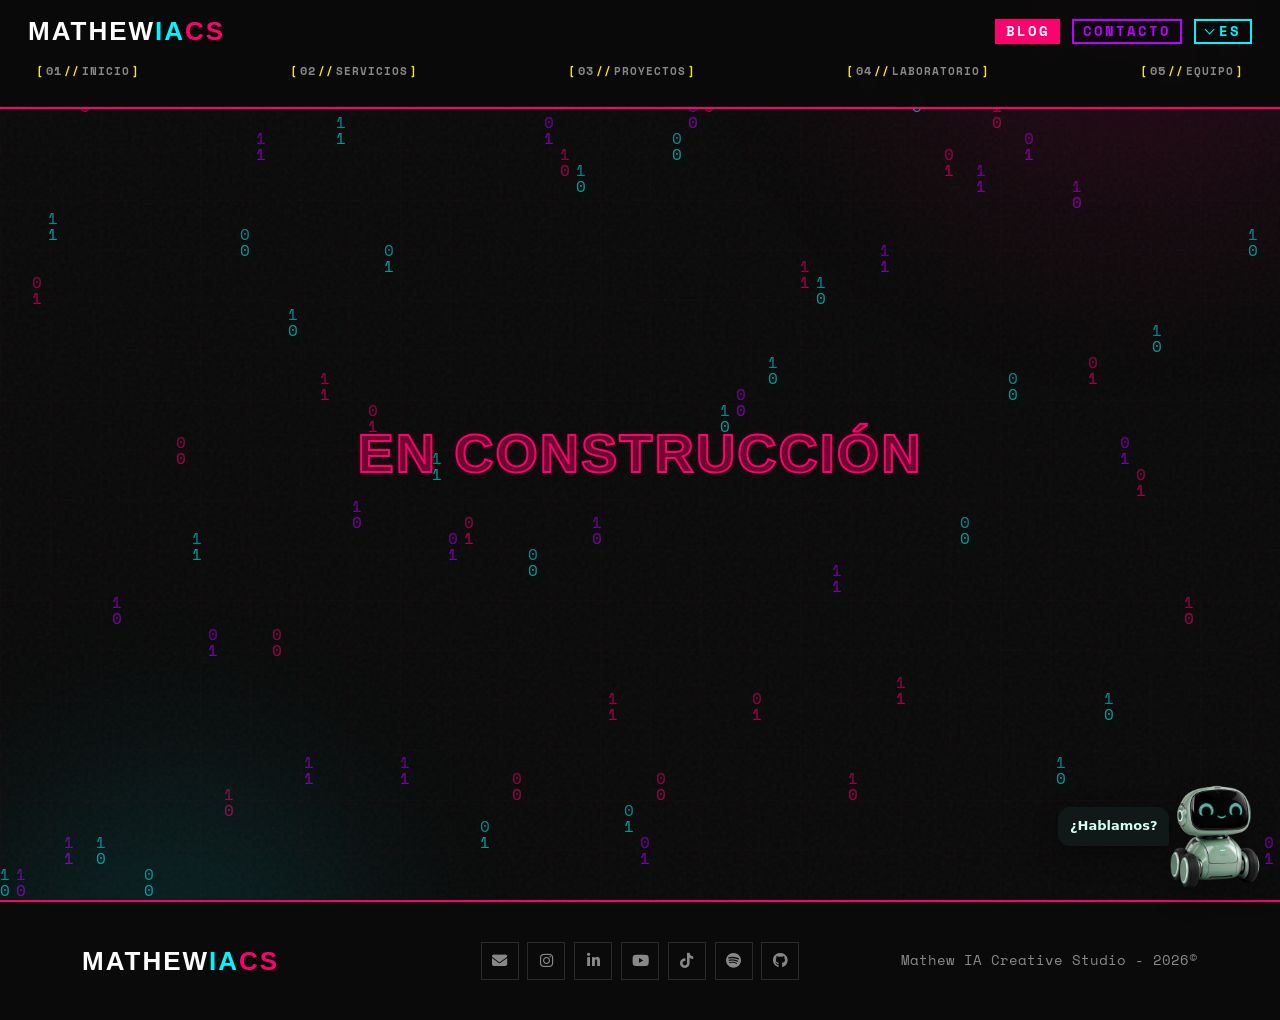
==== commit 9a4a0b10: "Add files via upload" ====
--- a/blog.html
+++ b/blog.html
@@ -5,7 +5,7 @@
     <meta name="viewport" content="width=device-width, initial-scale=1.0">
     <meta name="theme-color" content="#0a0a0a">
     <meta name="description" content="Blog de MATHEWIACS: ideas, procesos y experimentos sobre diseño, branding e inteligencia artificial.">
-    <meta name="robots" content="index, follow">
+    <meta name="robots" content="noindex, follow">
     <meta property="og:type" content="website">
     <meta property="og:locale" content="es_ES">
     <meta property="og:title" content="MATHEWIACS | Blog">
--- a/assets/css/global.css
+++ b/assets/css/global.css
@@ -191,6 +191,7 @@
     margin-left: auto;
 }
 
+.header-blog,
 .header-contact {
     display: inline-flex;
     align-items: center;
@@ -209,8 +210,20 @@
     transition: background 0.2s, color 0.2s;
 }
 
+/* BLOG = magenta · CONTACTO = morado · selector de idioma = cian */
+.header-blog:hover,
+.header-blog[aria-current="page"] {
+    background: var(--neon-pink);
+    color: var(--white);
+}
+
+.header-contact {
+    border-color: var(--neon-purple);
+    color: var(--neon-purple);
+}
+
 .header-contact:hover {
-    background: var(--neon-pink);
+    background: var(--neon-purple);
     color: var(--white);
 }
 
@@ -608,6 +621,7 @@
     margin-bottom: 1.5rem;
 }
 
+.section-header h1,
 .section-header h2 {
     font-size: 3.5rem;
     color: var(--white);
@@ -672,6 +686,7 @@
 .service-card:nth-child(2) .service-icon { border-color: var(--neon-pink); color: var(--neon-pink); }
 .service-card:nth-child(3) .service-icon { border-color: var(--neon-purple); color: var(--neon-purple); }
 
+.service-card h2,
 .service-card h3 {
     font-size: 1.4rem;
     margin-bottom: 1rem;
@@ -780,6 +795,7 @@
     .nav-link { margin-left: 0; font-size: 0.75rem; }
     .hero h1 { font-size: 2.5rem; }
     .hero-description { font-size: 1rem; }
+    .section-header h1,
     .section-header h2 { font-size: 2.3rem; }
 }
 
@@ -860,6 +876,16 @@
     .fm-wave:nth-child(n+4) { display: none; }
 }
 
+
+/* Frase inicial de Inicio (explica de un vistazo qué es el estudio) */
+.hero-lead {
+    max-width: 720px;
+    margin: 0 0 2.5rem;
+    font-family: var(--font-body);
+    font-size: 1.05rem;
+    line-height: 1.7;
+    color: var(--smoke);
+}
 
 /* ---------- PÁGINA EQUIPO ---------- */
 .team {
@@ -1386,6 +1412,7 @@
     .navbar > .container { gap: .35rem .6rem; width: calc(100% - 1.5rem) !important; }
     .navbar-brand { font-size: .95rem; letter-spacing: 1px; }
     .header-actions { gap: .5rem; }
+    .header-blog,
     .header-contact { font-size: .75rem; letter-spacing: 1px; padding: 0 .45rem; }
     .navbar > .container > .navbar-collapse { min-width: 0; overflow: hidden; }
     .navbar-nav {
@@ -1780,7 +1807,7 @@
 
 /* El botón CONTACTO de la cabecera se marca cuando estás en esta página */
 .header-contact[aria-current="page"] {
-    background: var(--neon-pink);
+    background: var(--neon-purple);
     color: var(--white);
 }
 
@@ -1897,6 +1924,7 @@
 
 /* Foco visible con teclado en lo que no lo tenía */
 .navbar-brand:focus-visible,
+.header-blog:focus-visible,
 .header-contact:focus-visible,
 .footer-social-bottom a:focus-visible,
 .btn-brutal:focus-visible,
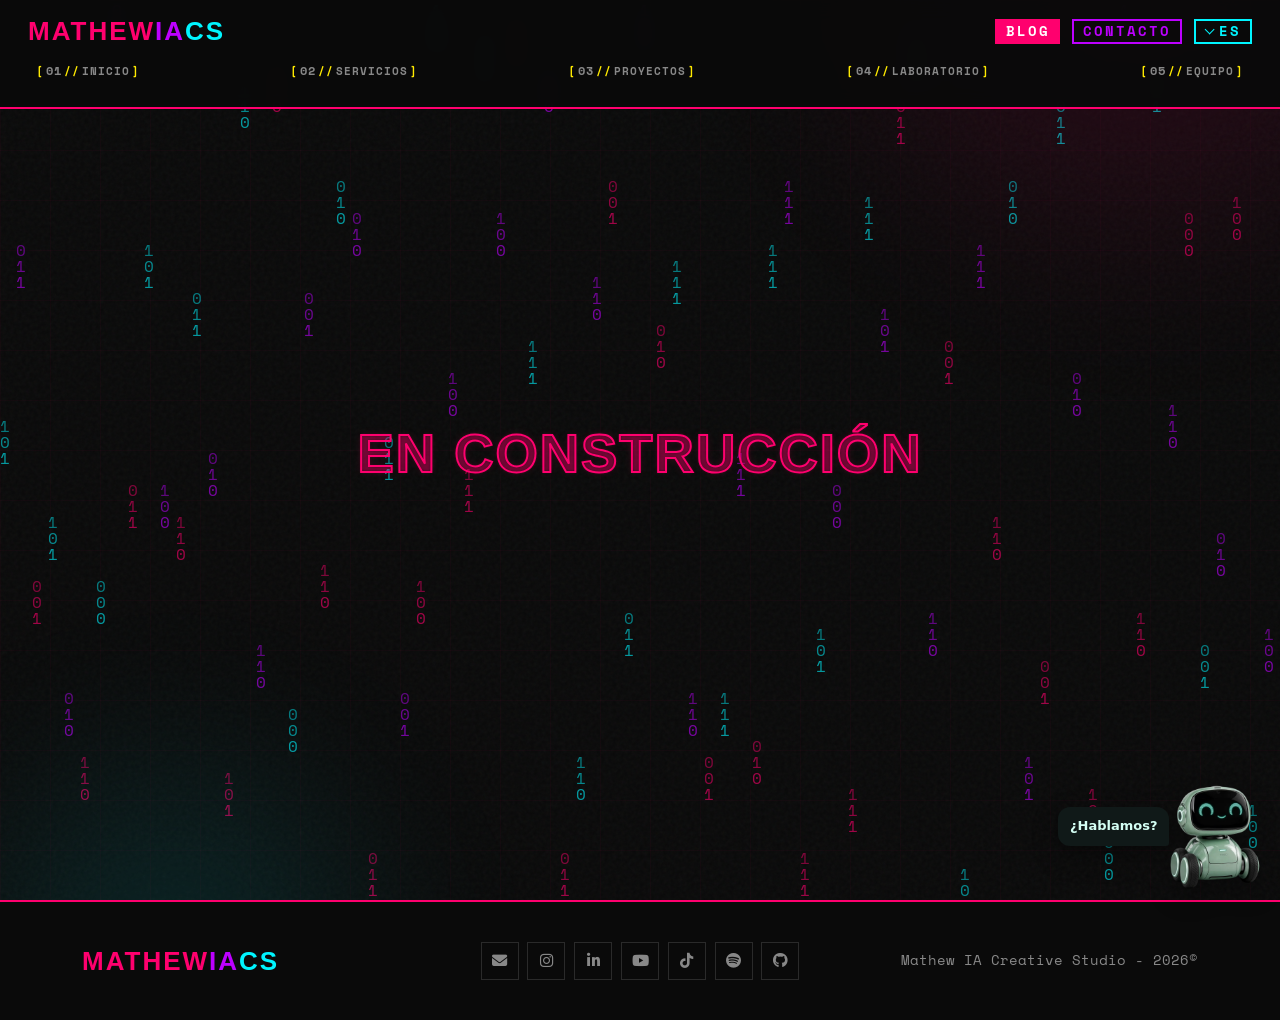
==== commit 052f8d26: "Add files via upload" ====
--- a/blog.html
+++ b/blog.html
@@ -100,7 +100,7 @@
     </footer>
 
     <script src="assets/js/index.js"></script>
-<div id="theo-widget"><div class="theo-robot"><img alt="THEO, robot verde menta con ruedas y pantalla LED" class="theo-image" decoding="async" loading="lazy" fetchpriority="low" height="640" src="assets/img/theo-640.webp" width="640"/><button aria-controls="theo-face" aria-expanded="false" aria-label="Abrir conversación con THEO" class="theo-trigger" type="button"></button><span aria-hidden="true" class="theo-hint">¿Hablamos?</span><section aria-hidden="true" aria-label="Chat con THEO" class="theo-face" id="theo-face" role="region"><header class="theo-head"><span>THEO <span class="theo-status" id="theo-status">● EN LÍNEA</span></span><button aria-label="Cerrar conversación" class="theo-close" type="button">×</button></header><div aria-label="Mensajes" aria-live="polite" aria-relevant="additions" class="theo-messages" role="log"></div><form autocomplete="off" class="theo-form"><label class="theo-sr" for="theo-input">Tu mensaje</label><input class="theo-input" id="theo-input" maxlength="500" placeholder="Escribe aquí…" required=""/><button aria-label="Enviar mensaje" class="theo-send" type="submit">➤</button></form></section></div></div>
+<div id="theo-widget"><div class="theo-robot"><img alt="THEO, mascota bot verde menta con ruedas y pantalla LED" class="theo-image" decoding="async" loading="lazy" fetchpriority="low" height="640" src="assets/img/theo-640.webp" width="640"/><button aria-controls="theo-face" aria-expanded="false" aria-label="Abrir conversación con THEO" class="theo-trigger" type="button"></button><span aria-hidden="true" class="theo-hint">¿Hablamos?</span><section aria-hidden="true" aria-label="Chat con THEO" class="theo-face" id="theo-face" role="region"><header class="theo-head"><span>THEO <span class="theo-status" id="theo-status">● EN LÍNEA</span></span><button aria-label="Cerrar conversación" class="theo-close" type="button">×</button></header><div aria-label="Mensajes" aria-live="polite" aria-relevant="additions" class="theo-messages" role="log"></div><form autocomplete="off" class="theo-form"><label class="theo-sr" for="theo-input">Tu mensaje</label><input class="theo-input" id="theo-input" maxlength="500" placeholder="Escribe aquí…" required=""/><button aria-label="Enviar mensaje" class="theo-send" type="submit">➤</button></form></section></div></div>
 <script src="assets/js/theo-chatbot.js" defer></script>
 
 
--- a/assets/css/global.css
+++ b/assets/css/global.css
@@ -148,9 +148,9 @@
     text-decoration: none;
 }
 
-.navbar-brand .brand-main { color: var(--white); }
-.navbar-brand .brand-ia { color: var(--neon-cyan); }
-.navbar-brand .brand-cs { color: var(--neon-pink); }
+.navbar-brand .brand-main { color: var(--neon-pink); }
+.navbar-brand .brand-ia { color: var(--neon-purple); }
+.navbar-brand .brand-cs { color: var(--neon-cyan); }
 
 .navbar-brand::after {
     position: absolute;
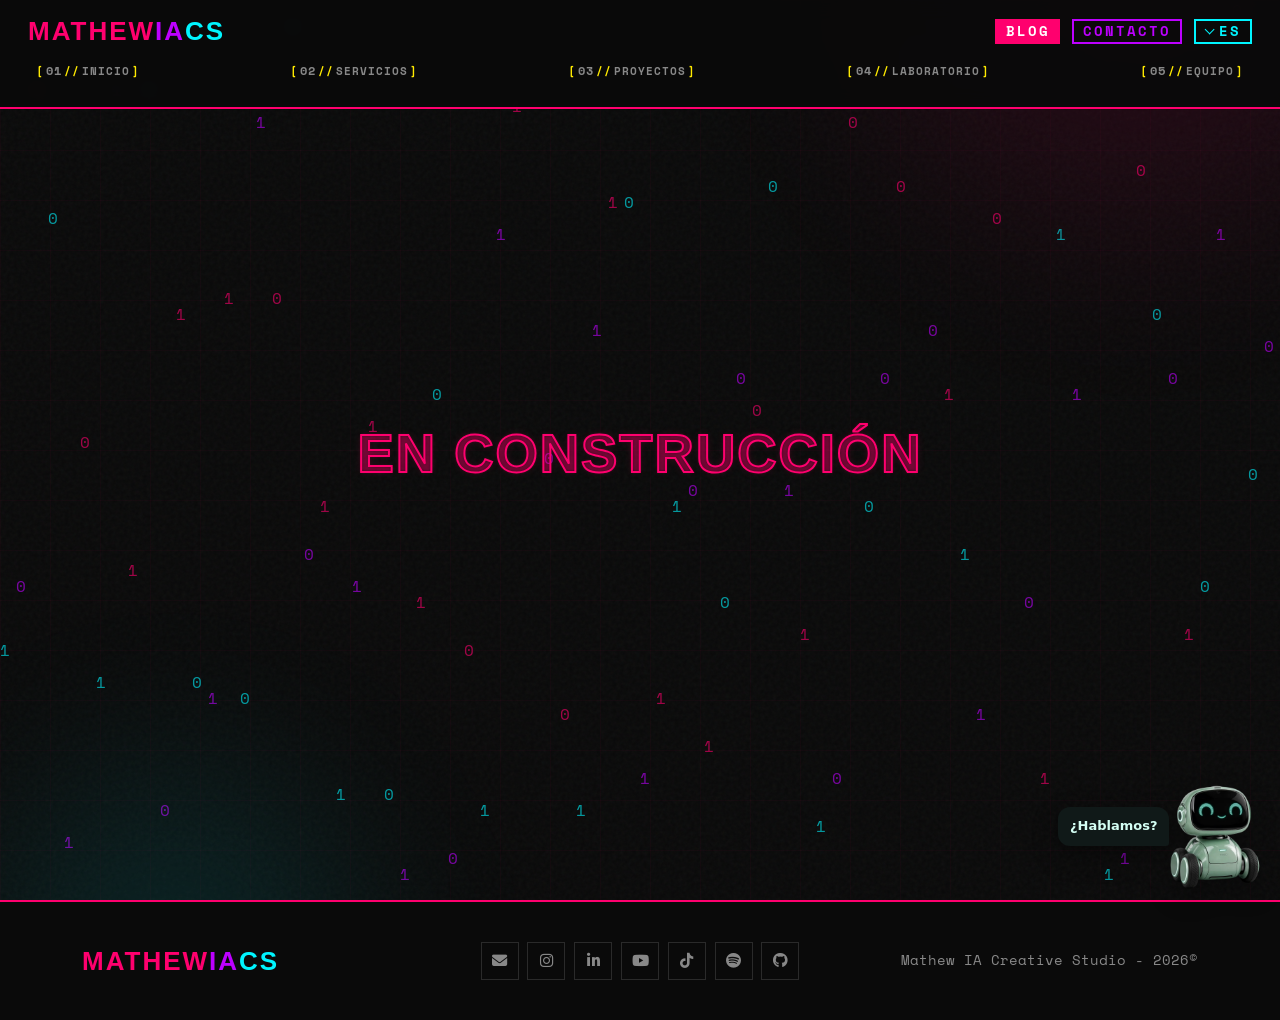
==== commit be742a80: "Add files via upload" ====
--- a/blog.html
+++ b/blog.html
@@ -88,7 +88,7 @@
                 <div class="footer-social-bottom">
                     <a href="contacto.html" aria-label="Enviar correo" data-i18n-aria="a05"><i class="fas fa-envelope" aria-hidden="true"></i></a>
                     <a href="https://www.instagram.com/Mathew.IA.CreativeStudio" target="_blank" rel="noopener noreferrer" aria-label="Instagram"><i class="fab fa-instagram" aria-hidden="true"></i></a>
-                    <a href="#" aria-label="LinkedIn"><i class="fab fa-linkedin-in" aria-hidden="true"></i></a>
+                    <a href="https://www.linkedin.com/in/tuprofemateo" target="_blank" rel="noopener noreferrer" aria-label="LinkedIn de Mateo"><i class="fab fa-linkedin-in" aria-hidden="true"></i></a>
                     <a href="#" aria-label="YouTube"><i class="fab fa-youtube" aria-hidden="true"></i></a>
                     <a href="#" aria-label="TikTok"><i class="fab fa-tiktok"></i></a>
                     <a href="#" aria-label="Spotify"><i class="fab fa-spotify" aria-hidden="true"></i></a>
--- a/assets/css/global.css
+++ b/assets/css/global.css
@@ -1942,3 +1942,329 @@
         transition-duration: 0.01ms !important;
     }
 }
+
+
+/* ---------------------------------------------------------
+   7. HOME · MANIFIESTO (cinco pilares), CTA y FAQ
+   Reutiliza los neones y las tipografías de la sección 1.
+   --------------------------------------------------------- */
+
+/* Texto solo para lectores de pantalla (ya no hay <style> en línea en el index) */
+.sr-only {
+    position: absolute !important;
+    width: 1px !important;
+    height: 1px !important;
+    padding: 0 !important;
+    margin: -1px !important;
+    overflow: hidden !important;
+    clip: rect(0, 0, 0, 0) !important;
+    white-space: nowrap !important;
+    border: 0 !important;
+}
+
+/* Hero de la home */
+.page-home .hero h1 {
+    font-size: clamp(1.05rem, 3vw, 2.3rem);
+    line-height: 1.3;
+    margin-bottom: 2.5rem;
+}
+.page-home .hero h1 .hero-bracket,
+.page-home .hero h1 .hero-percent,
+.page-home .hero h1 .hero-word { -webkit-text-stroke-width: 1.5px; }
+.page-home .hero h1 .section-label {
+    display: block;
+    width: fit-content;
+    max-width: 100%;
+    margin-bottom: 2rem;
+    line-height: 1.5;
+}
+.hero h1 .hero-line {
+    display: block;
+    color: inherit;
+    text-decoration: none;
+    padding: .2em 0;
+}
+.hero h1 .hero-line .hero-percent { margin-right: .35em; }
+.hero h1 .hero-line:hover .hero-word,
+.hero h1 .hero-line:focus-visible .hero-word {
+    -webkit-text-stroke-color: var(--neon-cyan);
+    text-shadow: 0 0 8px rgba(0, 245, 255, 0.45);
+}
+.hero h1 .hero-line:focus-visible { outline: 2px solid var(--neon-cyan); outline-offset: 4px; }
+.page-home .hero .section-label { margin-bottom: 1.5rem; }
+.hero h1 .hero-word[data-text="NEON.SOUL"] { animation: neon-flicker 10s linear infinite; }
+
+.hero-description a {
+    color: inherit;
+    text-decoration: none;
+    transition: color .25s;
+}
+.hero-description a:hover,
+.hero-description a:focus-visible { color: var(--neon-cyan); }
+.hero-description a:hover .hero-yellow,
+.hero-description a:focus-visible .hero-yellow { color: var(--neon-cyan); }
+.hero-description a:focus-visible { outline: 2px solid var(--neon-cyan); outline-offset: 3px; }
+
+/* Pilares */
+.manifesto { position: relative; background: var(--void); }
+
+.pillar {
+    --accent: var(--neon-pink);
+    position: relative;
+    padding: 110px 0;
+    border-top: 1px solid var(--steel);
+    overflow: hidden;
+    scroll-margin-top: var(--header-h);
+}
+.pillar:nth-child(even) { background: var(--concrete); }
+.pillar-1 { --accent: var(--neon-pink); }
+.pillar-2 { --accent: var(--neon-cyan); }
+.pillar-3 { --accent: var(--neon-yellow); }
+.pillar-4 { --accent: var(--neon-pink); }
+.pillar-5 { --accent: var(--neon-purple); }
+
+.pillar::before {
+    content: '';
+    position: absolute;
+    top: -30%;
+    right: -15%;
+    width: 520px;
+    height: 520px;
+    background: radial-gradient(circle, var(--accent) 0%, transparent 70%);
+    opacity: .08;
+    filter: blur(60px);
+    pointer-events: none;
+}
+
+.pillar-inner {
+    position: relative;
+    z-index: 1;
+    display: grid;
+    grid-template-columns: minmax(110px, 230px) 1fr;
+    gap: 2.5rem 3rem;
+    align-items: start;
+}
+
+.pillar-num {
+    font-family: var(--font-display);
+    font-weight: 700;
+    font-size: clamp(4.5rem, 11vw, 9rem);
+    line-height: .9;
+    color: transparent;
+    -webkit-text-stroke: 2px var(--accent);
+    filter: drop-shadow(0 0 8px var(--accent));
+    opacity: .9;
+    user-select: none;
+}
+
+.pillar-title {
+    font-size: clamp(1.1rem, 2.6vw, 2.1rem);
+    line-height: 1.3;
+    margin-bottom: 1rem;
+    color: var(--white);
+    overflow-wrap: anywhere;
+}
+.pillar-title .rn { color: var(--accent); }
+.pillar-title .br { color: var(--neon-yellow); }
+.pillar-title .nm { color: var(--white); }
+
+.pillar-kicker {
+    font-family: var(--font-mono);
+    font-size: .95rem;
+    letter-spacing: 2px;
+    color: var(--neon-yellow);
+    margin-bottom: 1.6rem;
+}
+
+.pillar-quote {
+    font-family: var(--font-body);
+    font-size: clamp(1.15rem, 2vw, 1.6rem);
+    line-height: 1.5;
+    color: var(--white);
+    border-left: 3px solid var(--accent);
+    padding-left: 1.4rem;
+    margin: 0 0 1.8rem;
+}
+
+.pillar-text p {
+    max-width: 68ch;
+    margin-bottom: 1.1rem;
+    font-size: 1.05rem;
+    line-height: 1.85;
+    color: var(--smoke);
+}
+
+.pillar-tags { margin-top: 1.6rem; }
+.pillar .service-tag:hover { border-color: var(--accent); color: var(--accent); }
+
+/* Pilar II: Mateo · THEO · Lara */
+.duo {
+    display: grid;
+    grid-template-columns: 1fr auto 1fr;
+    gap: 1rem;
+    align-items: stretch;
+    margin: 2rem 0 .5rem;
+}
+.duo-card {
+    display: flex;
+    flex-direction: column;
+    gap: .35rem;
+    padding: 1.4rem 1.5rem;
+    background: var(--void);
+    border: 1px solid var(--steel);
+}
+.duo-mateo { border-color: var(--neon-pink); }
+.duo-lara  { border-color: var(--neon-cyan); }
+.duo-theo  {
+    min-width: 170px;
+    align-items: center;
+    justify-content: center;
+    text-align: center;
+    border-color: var(--neon-yellow);
+}
+.duo-num {
+    font-family: var(--font-display);
+    font-weight: 700;
+    font-size: 3.2rem;
+    line-height: 1;
+    color: transparent;
+    -webkit-text-stroke: 2px var(--white);
+}
+.duo-mateo .duo-num { -webkit-text-stroke-color: var(--neon-pink); }
+.duo-lara  .duo-num { -webkit-text-stroke-color: var(--neon-cyan); }
+.duo-br {
+    font-family: var(--font-display);
+    font-weight: 700;
+    font-size: 2rem;
+    color: var(--neon-yellow);
+}
+.duo-name {
+    font-family: var(--font-display);
+    font-size: 1rem;
+    letter-spacing: 2px;
+    color: var(--white);
+}
+.duo-role {
+    font-family: var(--font-mono);
+    font-size: .78rem;
+    line-height: 1.6;
+    color: var(--ash);
+}
+
+/* Llamada a contacto */
+.cta {
+    position: relative;
+    padding: 120px 0;
+    text-align: center;
+    background: var(--void);
+    border-top: 1px solid var(--steel);
+}
+.cta h2 {
+    font-size: clamp(2rem, 6vw, 4.5rem);
+    color: var(--white);
+    margin-bottom: 1.5rem;
+}
+.cta h2 .br { color: var(--neon-yellow); }
+.cta p {
+    max-width: 640px;
+    margin: 0 auto 2.5rem;
+    font-family: var(--font-mono);
+    line-height: 1.9;
+    color: var(--ash);
+}
+.cta .cta-buttons { justify-content: center; margin-bottom: 0; }
+
+/* Preguntas frecuentes (el mismo contenido que el JSON-LD FAQPage) */
+.faq {
+    padding: 110px 0;
+    background: var(--concrete);
+    border-top: 1px solid var(--steel);
+}
+.faq .section-header { margin-bottom: 3rem; }
+.faq .section-header h2 { font-size: clamp(1.6rem, 4vw, 3rem); margin-bottom: 0; }
+.faq-list { display: grid; gap: 1rem; max-width: 900px; }
+.faq-item {
+    background: var(--void);
+    border: 1px solid var(--steel);
+    transition: border-color .3s;
+}
+.faq-item[open] { border-color: var(--neon-cyan); }
+.faq-item summary {
+    display: flex;
+    justify-content: space-between;
+    align-items: center;
+    gap: 1rem;
+    padding: 1.2rem 1.5rem;
+    cursor: pointer;
+    list-style: none;
+}
+.faq-item summary::-webkit-details-marker { display: none; }
+.faq-item summary::after {
+    content: '+';
+    font-family: var(--font-mono);
+    font-size: 1.6rem;
+    line-height: 1;
+    color: var(--neon-cyan);
+}
+.faq-item[open] summary::after { content: '\2212'; }
+.faq-item summary:focus-visible { outline: 2px solid var(--neon-cyan); outline-offset: -2px; }
+.faq-item h3 {
+    margin: 0;
+    font-family: var(--font-mono);
+    font-size: 1rem;
+    letter-spacing: .5px;
+    text-transform: none;
+    color: var(--white);
+}
+.faq-item p {
+    padding: 0 1.5rem 1.4rem;
+    font-family: var(--font-mono);
+    font-size: .9rem;
+    line-height: 1.8;
+    color: var(--ash);
+}
+
+@media (max-width: 768px) {
+    .pillar, .faq { padding: 80px 0; }
+    .cta { padding: 90px 0; }
+    .pillar-inner { grid-template-columns: 1fr; gap: 1rem; }
+    .pillar-num { font-size: 4rem; }
+    .duo { grid-template-columns: 1fr; }
+    .duo-theo { min-width: 0; }
+}
+
+
+/* Puntos amarillos del hero: mismo estilo que la lista //[...]; de antes */
+.hero-points {
+    display: grid;
+    grid-template-columns: repeat(auto-fit, minmax(min(100%, 300px), 1fr));
+    gap: 2.2rem 2.5rem;
+    max-width: 1100px;
+    margin: 0 0 3rem;
+}
+.hero-point {
+    padding-left: 1.25rem;
+    border-left: 3px solid var(--neon-yellow);
+    font-family: var(--font-mono);
+}
+.hero-point-title {
+    margin-bottom: .8rem;
+    font-size: .95rem;
+    font-weight: 700;
+    letter-spacing: 2px;
+    text-transform: uppercase;
+    color: var(--white);
+}
+.hero-point-title a { color: inherit; text-decoration: none; transition: color .25s; }
+.hero-point-title a:hover,
+.hero-point-title a:focus-visible { color: var(--neon-cyan); }
+.hero-point-title a:hover .hero-yellow,
+.hero-point-title a:focus-visible .hero-yellow { color: var(--neon-cyan); }
+.hero-point-title a:focus-visible { outline: 2px solid var(--neon-cyan); outline-offset: 3px; }
+.hero-point ul { margin: 0; padding: 0; list-style: none; }
+.hero-point li {
+    font-size: .9rem;
+    line-height: 1.8;
+    color: var(--ash);
+    overflow-wrap: anywhere;
+}
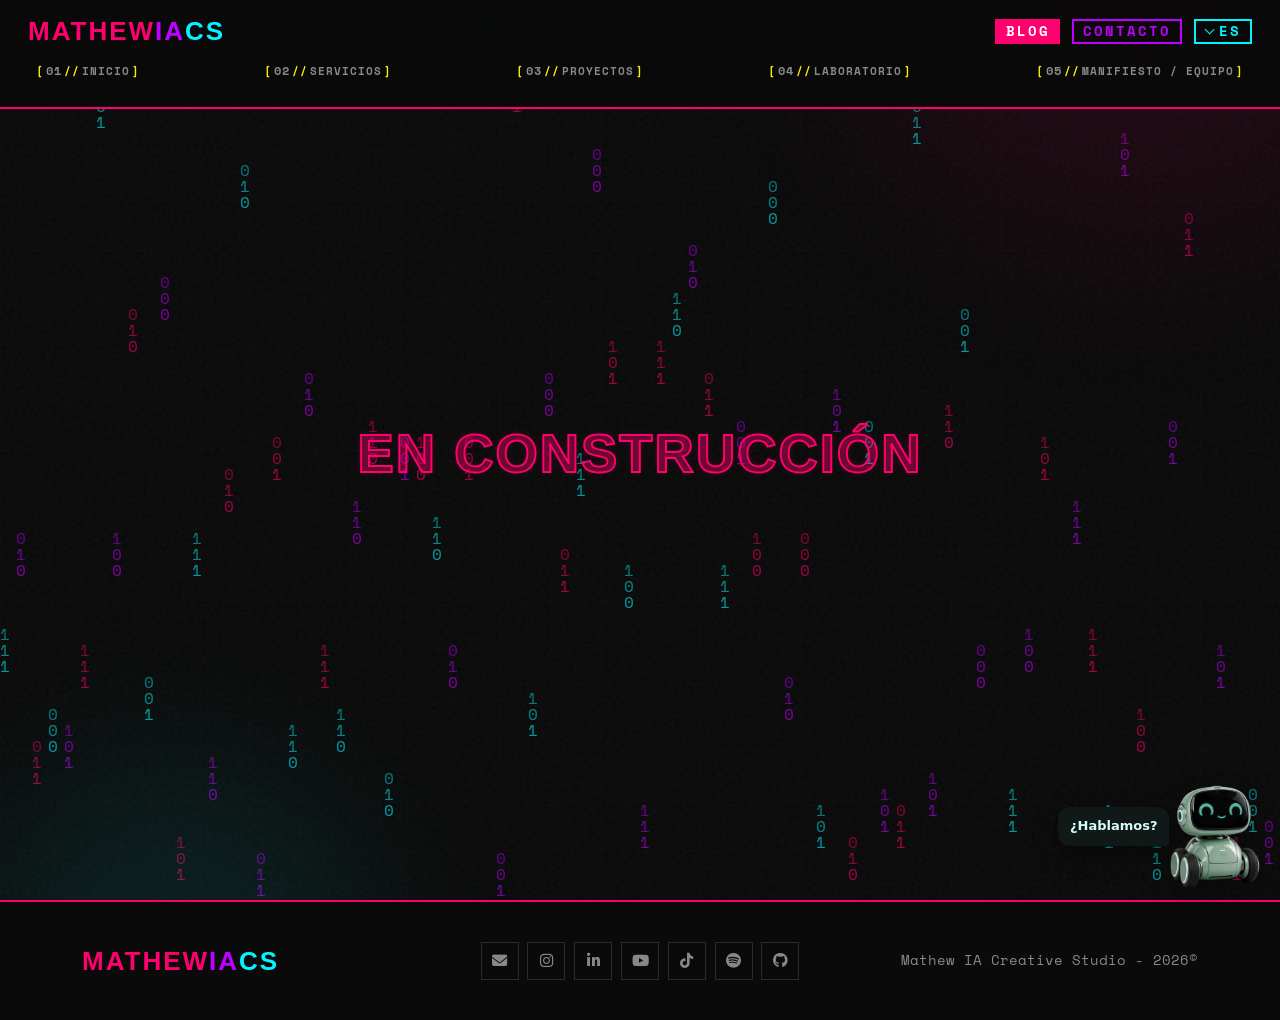
==== commit 206d76e1: "Add files via upload" ====
--- a/blog.html
+++ b/blog.html
@@ -1,111 +1,106 @@
 <!DOCTYPE html>
+
 <html lang="es">
 <head>
-    <meta charset="UTF-8">
-    <meta name="viewport" content="width=device-width, initial-scale=1.0">
-    <meta name="theme-color" content="#0a0a0a">
-    <meta name="description" content="Blog de MATHEWIACS: ideas, procesos y experimentos sobre diseño, branding e inteligencia artificial.">
-    <meta name="robots" content="noindex, follow">
-    <meta property="og:type" content="website">
-    <meta property="og:locale" content="es_ES">
-    <meta property="og:title" content="MATHEWIACS | Blog">
-    <meta property="og:description" content="Ideas, procesos y experimentos sobre diseño, branding e IA.">
-    <link rel="icon" href="favicon.svg" type="image/svg+xml">
-    <link rel="canonical" href="https://mathewiacs.com/blog.html">
-    <meta property="og:url" content="https://mathewiacs.com/blog.html">
-    <meta property="og:image" content="https://mathewiacs.com/og-image.png">
-    <meta property="og:image:width" content="1200">
-    <meta property="og:image:height" content="630">
-    <meta name="twitter:card" content="summary_large_image">
-    <title>MATHEWIACS | Blog</title>
-    <link rel="preconnect" href="https://fonts.googleapis.com">
-    <link rel="preconnect" href="https://fonts.gstatic.com" crossorigin>
-    <link rel="preconnect" href="https://cdn.jsdelivr.net" crossorigin>
-    <link href="https://cdn.jsdelivr.net/npm/bootstrap@5.3.0/dist/css/bootstrap.min.css" rel="stylesheet">
-    <link rel="stylesheet" href="https://cdnjs.cloudflare.com/ajax/libs/font-awesome/6.4.0/css/all.min.css">
-    <link href="https://fonts.googleapis.com/css2?family=Space+Mono:wght@400;700&family=Syncopate:wght@700&family=Inter:wght@400&display=swap" rel="stylesheet">
-    <!-- global.css: hoja de estilos única de toda la web -->
-    <link rel="stylesheet" href="assets/css/global.css">
-</head>
+<meta charset="utf-8"/>
+<meta content="width=device-width, initial-scale=1.0" name="viewport"/>
+<meta content="#0a0a0a" name="theme-color"/>
+<meta content="Blog de MATHEWIACS: ideas, procesos y experimentos sobre diseño, branding e inteligencia artificial." name="description"/>
+<meta content="noindex, follow" name="robots"/>
+<meta content="website" property="og:type"/>
+<meta content="es_ES" property="og:locale"/>
+<meta content="MATHEWIACS | Blog" property="og:title"/>
+<meta content="Blog de MATHEWIACS: ideas, procesos y experimentos sobre diseño, branding e inteligencia artificial." property="og:description"/>
+<link href="favicon.svg" rel="icon" type="image/svg+xml"/>
+<link href="https://mathewiacs.com/blog.html" rel="canonical"/>
+<meta content="https://mathewiacs.com/blog.html" property="og:url"/>
+<meta content="https://mathewiacs.com/og-image.png" property="og:image"/>
+<meta content="1200" property="og:image:width"/>
+<meta content="630" property="og:image:height"/>
+<meta content="summary_large_image" name="twitter:card"/>
+<title>MATHEWIACS | Blog</title>
+<link href="https://fonts.googleapis.com" rel="preconnect"/>
+<link crossorigin="" href="https://fonts.gstatic.com" rel="preconnect"/>
+<link crossorigin="" href="https://cdn.jsdelivr.net" rel="preconnect"/>
+<link href="https://cdn.jsdelivr.net/npm/bootstrap@5.3.0/dist/css/bootstrap.min.css" rel="stylesheet"/>
+<link href="https://cdnjs.cloudflare.com/ajax/libs/font-awesome/6.4.0/css/all.min.css" rel="stylesheet"/>
+<link href="https://fonts.googleapis.com/css2?family=Space+Mono:wght@400;700&amp;family=Syncopate:wght@700&amp;family=Inter:wght@400&amp;display=swap" rel="stylesheet"/>
+<!-- global.css: hoja de estilos única de toda la web -->
+<link href="assets/css/global.css" rel="stylesheet"/>
+<meta content="Mathew IA Creative Studio" property="og:site_name"/><meta content="MATHEWIACS | Blog" name="twitter:title"/><meta content="Blog de MATHEWIACS: ideas, procesos y experimentos sobre diseño, branding e inteligencia artificial." name="twitter:description"/><meta content="https://mathewiacs.com/og-image.png" name="twitter:image"/></head>
 <body>
-    <div class="grid-bg"></div>
-    <div class="noise"></div>
-
-    <nav class="navbar navbar-expand-lg">
-        <div class="container">
-            <a class="navbar-brand" href="index.html" aria-label="MATHEWIACS"><span class="brand-main">MATHEW</span><span class="brand-ia">IA</span><span class="brand-cs">CS</span></a>
-            <div class="header-actions">
-                <a class="header-blog" href="blog.html" aria-current="page">BLOG</a>
-                <a class="header-contact" href="contacto.html" data-i18n="k06">CONTACTO</a>
-                <details class="language-picker">
-                    <summary class="language-select" aria-label="Seleccionar idioma" data-i18n-aria="a01">
-                        <span class="selected-language" aria-hidden="true"></span>
-                    </summary>
-                    <div class="language-options" role="radiogroup" aria-label="Idiomas disponibles" data-i18n-aria="a02">
-                        <label class="language-option" lang="es"><input type="radio" name="language" value="es" checked><span>ES</span></label>
-                        <label class="language-option" lang="en"><input type="radio" name="language" value="en"><span>EN</span></label>
-                        <label class="language-option" lang="fr"><input type="radio" name="language" value="fr"><span>FR</span></label>
-                        <label class="language-option" lang="it"><input type="radio" name="language" value="it"><span>IT</span></label>
-                    </div>
-                </details>
-            </div>
-            <div class="navbar-collapse" id="navbarNav">
-                <ul class="navbar-nav ms-auto align-items-center">
-                    <li class="nav-item">
-                        <a class="nav-link" href="index.html"><span class="nav-mark" aria-hidden="true">[</span><span class="nav-index" aria-hidden="true">01</span><span class="nav-separator" aria-hidden="true">//</span><span class="nav-label" data-i18n="k01">INICIO</span><span class="nav-mark" aria-hidden="true">]</span></a>
-                    </li>
-                    <li class="nav-item">
-                        <a class="nav-link" href="servicios.html"><span class="nav-mark" aria-hidden="true">[</span><span class="nav-index" aria-hidden="true">02</span><span class="nav-separator" aria-hidden="true">//</span><span class="nav-label" data-i18n="k02">SERVICIOS</span><span class="nav-mark" aria-hidden="true">]</span></a>
-                    </li>
-                    <li class="nav-item">
-                        <a class="nav-link" href="proyectos.html"><span class="nav-mark" aria-hidden="true">[</span><span class="nav-index" aria-hidden="true">03</span><span class="nav-separator" aria-hidden="true">//</span><span class="nav-label" data-i18n="k03">PROYECTOS</span><span class="nav-mark" aria-hidden="true">]</span></a>
-                    </li>
-                    <li class="nav-item">
-                        <a class="nav-link" href="laboratorio.html"><span class="nav-mark" aria-hidden="true">[</span><span class="nav-index" aria-hidden="true">04</span><span class="nav-separator" aria-hidden="true">//</span><span class="nav-label" data-i18n="k04">LABORATORIO</span><span class="nav-mark" aria-hidden="true">]</span></a>
-                    </li>
-                    <li class="nav-item">
-                        <a class="nav-link" href="equipo.html"><span class="nav-mark" aria-hidden="true">[</span><span class="nav-index" aria-hidden="true">05</span><span class="nav-separator" aria-hidden="true">//</span><span class="nav-label" data-i18n="k05">EQUIPO</span><span class="nav-mark" aria-hidden="true">]</span></a>
-                    </li>
-                </ul>
-            </div>
-        </div>
-    </nav>
-
-    <main class="hero page-sec uc-main" id="inicio">
-        <div class="container">
-            <div class="hero-content">
-                <h1>
-                    <span class="hero-word" data-text="EN CONSTRUCCIÓN">EN CONSTRUCCIÓN</span>
-                </h1>
-            </div>
-        </div>
-    </main>
-
-    <footer style="position:relative;z-index:1">
-        <div class="container">
-            <div class="footer-bottom">
-                <a class="navbar-brand footer-brand" href="index.html" aria-label="MATHEWIACS"><span class="brand-main">MATHEW</span><span class="brand-ia">IA</span><span class="brand-cs">CS</span></a>
-                <div class="footer-social-bottom">
-                    <a href="contacto.html" aria-label="Enviar correo" data-i18n-aria="a05"><i class="fas fa-envelope" aria-hidden="true"></i></a>
-                    <a href="https://www.instagram.com/Mathew.IA.CreativeStudio" target="_blank" rel="noopener noreferrer" aria-label="Instagram"><i class="fab fa-instagram" aria-hidden="true"></i></a>
-                    <a href="https://www.linkedin.com/in/tuprofemateo" target="_blank" rel="noopener noreferrer" aria-label="LinkedIn de Mateo"><i class="fab fa-linkedin-in" aria-hidden="true"></i></a>
-                    <a href="#" aria-label="YouTube"><i class="fab fa-youtube" aria-hidden="true"></i></a>
-                    <a href="#" aria-label="TikTok"><i class="fab fa-tiktok"></i></a>
-                    <a href="#" aria-label="Spotify"><i class="fab fa-spotify" aria-hidden="true"></i></a>
-                    <a href="https://github.com/mthweagle" target="_blank" rel="noopener noreferrer" aria-label="GitHub del estudio MATHEWIACS" data-i18n-aria="a04"><i class="fab fa-github" aria-hidden="true"></i></a>
-                </div>
-                <p class="footer-copy">Mathew IA Creative Studio - 2026©</p>
-            </div>
-        </div>
-    </footer>
-
-    <script src="assets/js/index.js"></script>
-<div id="theo-widget"><div class="theo-robot"><img alt="THEO, mascota bot verde menta con ruedas y pantalla LED" class="theo-image" decoding="async" loading="lazy" fetchpriority="low" height="640" src="assets/img/theo-640.webp" width="640"/><button aria-controls="theo-face" aria-expanded="false" aria-label="Abrir conversación con THEO" class="theo-trigger" type="button"></button><span aria-hidden="true" class="theo-hint">¿Hablamos?</span><section aria-hidden="true" aria-label="Chat con THEO" class="theo-face" id="theo-face" role="region"><header class="theo-head"><span>THEO <span class="theo-status" id="theo-status">● EN LÍNEA</span></span><button aria-label="Cerrar conversación" class="theo-close" type="button">×</button></header><div aria-label="Mensajes" aria-live="polite" aria-relevant="additions" class="theo-messages" role="log"></div><form autocomplete="off" class="theo-form"><label class="theo-sr" for="theo-input">Tu mensaje</label><input class="theo-input" id="theo-input" maxlength="500" placeholder="Escribe aquí…" required=""/><button aria-label="Enviar mensaje" class="theo-send" type="submit">➤</button></form></section></div></div>
-<script src="assets/js/theo-chatbot.js" defer></script>
-
-
-    <canvas id="rain-fx" aria-hidden="true"></canvas>
-    <script>
+<div class="grid-bg"></div>
+<div class="noise"></div>
+<nav class="navbar navbar-expand-lg">
+<div class="container">
+<a aria-label="MATHEWIACS" class="navbar-brand" href="index.html"><span class="brand-main">MATHEW</span><span class="brand-ia">IA</span><span class="brand-cs">CS</span></a>
+<div class="header-actions">
+<a aria-current="page" class="header-blog" href="blog.html">BLOG</a>
+<a class="header-contact" data-i18n="k06" href="contacto.html">CONTACTO</a>
+<details class="language-picker">
+<summary aria-label="Seleccionar idioma" class="language-select" data-i18n-aria="a01">
+<span aria-hidden="true" class="selected-language"></span>
+</summary>
+<div aria-label="Idiomas disponibles" class="language-options" data-i18n-aria="a02" role="radiogroup">
+<label class="language-option" lang="es"><input checked="" name="language" type="radio" value="es"/><span>ES</span></label>
+<label class="language-option" lang="en"><input name="language" type="radio" value="en"/><span>EN</span></label>
+<label class="language-option" lang="fr"><input name="language" type="radio" value="fr"/><span>FR</span></label>
+<label class="language-option" lang="it"><input name="language" type="radio" value="it"/><span>IT</span></label>
+</div>
+</details>
+</div>
+<div class="navbar-collapse" id="navbarNav">
+<ul class="navbar-nav ms-auto align-items-center">
+<li class="nav-item">
+<a class="nav-link" href="index.html"><span aria-hidden="true" class="nav-mark">[</span><span aria-hidden="true" class="nav-index">01</span><span aria-hidden="true" class="nav-separator">//</span><span class="nav-label" data-i18n="k01">INICIO</span><span aria-hidden="true" class="nav-mark">]</span></a>
+</li>
+<li class="nav-item">
+<a class="nav-link" href="servicios.html"><span aria-hidden="true" class="nav-mark">[</span><span aria-hidden="true" class="nav-index">02</span><span aria-hidden="true" class="nav-separator">//</span><span class="nav-label" data-i18n="k02">SERVICIOS</span><span aria-hidden="true" class="nav-mark">]</span></a>
+</li>
+<li class="nav-item">
+<a class="nav-link" href="proyectos.html"><span aria-hidden="true" class="nav-mark">[</span><span aria-hidden="true" class="nav-index">03</span><span aria-hidden="true" class="nav-separator">//</span><span class="nav-label" data-i18n="k03">PROYECTOS</span><span aria-hidden="true" class="nav-mark">]</span></a>
+</li>
+<li class="nav-item">
+<a class="nav-link" href="laboratorio.html"><span aria-hidden="true" class="nav-mark">[</span><span aria-hidden="true" class="nav-index">04</span><span aria-hidden="true" class="nav-separator">//</span><span class="nav-label" data-i18n="k04">LABORATORIO</span><span aria-hidden="true" class="nav-mark">]</span></a>
+</li>
+<li class="nav-item">
+<a class="nav-link" href="equipo.html"><span aria-hidden="true" class="nav-mark">[</span><span aria-hidden="true" class="nav-index">05</span><span aria-hidden="true" class="nav-separator">//</span><span class="nav-label" data-i18n="k05">MANIFIESTO / EQUIPO</span><span aria-hidden="true" class="nav-mark">]</span></a>
+</li>
+</ul>
+</div>
+</div>
+</nav>
+<main class="hero page-sec uc-main" id="inicio">
+<div class="container">
+<div class="hero-content">
+<h1>
+<span class="hero-word" data-text="EN CONSTRUCCIÓN">EN CONSTRUCCIÓN</span>
+</h1>
+</div>
+</div>
+</main>
+<footer style="position:relative;z-index:1">
+<div class="container">
+<div class="footer-bottom">
+<a aria-label="MATHEWIACS" class="navbar-brand footer-brand" href="index.html"><span class="brand-main">MATHEW</span><span class="brand-ia">IA</span><span class="brand-cs">CS</span></a>
+<div class="footer-social-bottom">
+<a aria-label="Enviar correo" data-i18n-aria="a05" href="contacto.html"><i aria-hidden="true" class="fas fa-envelope"></i></a>
+<a aria-label="Instagram" href="https://www.instagram.com/Mathew.IA.CreativeStudio" rel="noopener noreferrer" target="_blank"><i aria-hidden="true" class="fab fa-instagram"></i></a>
+<a aria-label="LinkedIn de Mateo" href="https://www.linkedin.com/in/tuprofemateo" rel="noopener noreferrer" target="_blank"><i aria-hidden="true" class="fab fa-linkedin-in"></i></a>
+<a aria-label="YouTube" href="#"><i aria-hidden="true" class="fab fa-youtube"></i></a>
+<a aria-label="TikTok" href="#"><i class="fab fa-tiktok"></i></a>
+<a aria-label="Spotify" href="#"><i aria-hidden="true" class="fab fa-spotify"></i></a>
+<a aria-label="GitHub del estudio MATHEWIACS" data-i18n-aria="a04" href="https://github.com/mthweagle" rel="noopener noreferrer" target="_blank"><i aria-hidden="true" class="fab fa-github"></i></a>
+</div>
+<p class="footer-copy">Mathew IA Creative Studio - 2026©</p>
+</div>
+</div>
+</footer>
+<script src="assets/js/index.js"></script>
+<div id="theo-widget"><div class="theo-robot"><img alt="THEO, mascota bot verde menta con ruedas y pantalla LED" class="theo-image" decoding="async" fetchpriority="low" height="640" loading="lazy" src="assets/img/theo-640.webp" width="640"/><button aria-controls="theo-face" aria-expanded="false" aria-label="Abrir conversación con THEO" class="theo-trigger" type="button"></button><span aria-hidden="true" class="theo-hint">¿Hablamos?</span><section aria-hidden="true" aria-label="Chat con THEO" class="theo-face" id="theo-face" role="region"><header class="theo-head"><span>THEO <span class="theo-status" id="theo-status">● EN LÍNEA</span></span><button aria-label="Cerrar conversación" class="theo-close" type="button">×</button></header><div aria-label="Mensajes" aria-live="polite" aria-relevant="additions" class="theo-messages" role="log"></div><form autocomplete="off" class="theo-form"><label class="theo-sr" for="theo-input">Tu mensaje</label><input class="theo-input" id="theo-input" maxlength="500" placeholder="Escribe aquí…" required=""><button aria-label="Enviar mensaje" class="theo-send" type="submit">➤</button></input></form></section></div></div>
+<script defer="" src="assets/js/theo-chatbot.js"></script>
+<canvas aria-hidden="true" id="rain-fx"></canvas>
+<script>
     /* Lluvia binaria: 0 y 1 en los colores corporativos (variables de index.css) */
     (function () {
         if (window.matchMedia('(prefers-reduced-motion: reduce)').matches) return;
@@ -147,9 +142,8 @@
         requestAnimationFrame(loop);
     })();
     </script>
-
-    <canvas id="cursor-fx" aria-hidden="true"></canvas>
-    <script>
+<canvas aria-hidden="true" id="cursor-fx"></canvas>
+<script>
     /* Cursor Constelación: solo aparece mientras mueves el ratón y se apaga al parar */
     (function () {
         if (window.matchMedia('(prefers-reduced-motion: reduce)').matches) return;
